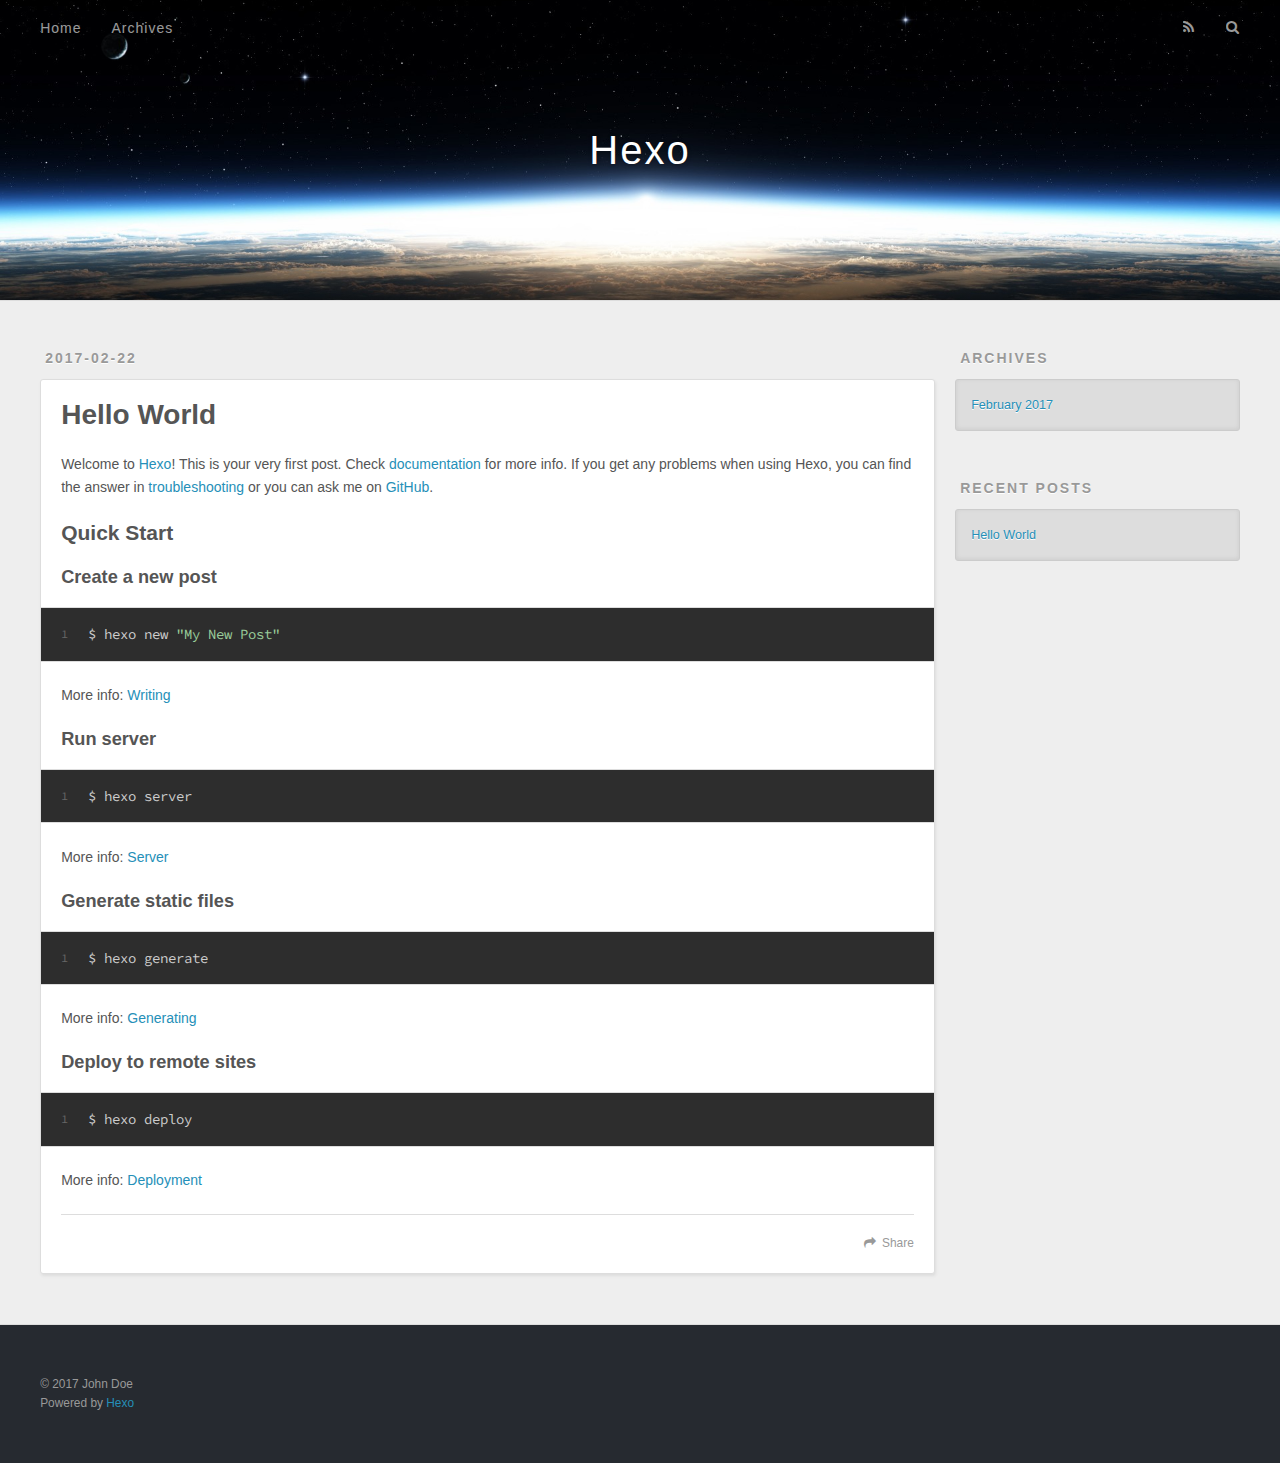
==== index.html @ 24770474 "Site updated: 2017-02-22 17:32:49" ====
<!DOCTYPE html>
<html>
<head>
  <meta charset="utf-8">
  
  <title>Hexo</title>
  <meta name="viewport" content="width=device-width, initial-scale=1, maximum-scale=1">
  <meta property="og:type" content="website">
<meta property="og:title" content="Hexo">
<meta property="og:url" content="http://yoursite.com/index.html">
<meta property="og:site_name" content="Hexo">
<meta name="twitter:card" content="summary">
<meta name="twitter:title" content="Hexo">
  
    <link rel="alternate" href="/atom.xml" title="Hexo" type="application/atom+xml">
  
  
    <link rel="icon" href="/favicon.png">
  
  
    <link href="//fonts.googleapis.com/css?family=Source+Code+Pro" rel="stylesheet" type="text/css">
  
  <link rel="stylesheet" href="/css/style.css">
  

</head>

<body>
  <div id="container">
    <div id="wrap">
      <header id="header">
  <div id="banner"></div>
  <div id="header-outer" class="outer">
    <div id="header-title" class="inner">
      <h1 id="logo-wrap">
        <a href="/" id="logo">Hexo</a>
      </h1>
      
    </div>
    <div id="header-inner" class="inner">
      <nav id="main-nav">
        <a id="main-nav-toggle" class="nav-icon"></a>
        
          <a class="main-nav-link" href="/">Home</a>
        
          <a class="main-nav-link" href="/archives">Archives</a>
        
      </nav>
      <nav id="sub-nav">
        
          <a id="nav-rss-link" class="nav-icon" href="/atom.xml" title="RSS Feed"></a>
        
        <a id="nav-search-btn" class="nav-icon" title="Search"></a>
      </nav>
      <div id="search-form-wrap">
        <form action="//google.com/search" method="get" accept-charset="UTF-8" class="search-form"><input type="search" name="q" results="0" class="search-form-input" placeholder="Search"><button type="submit" class="search-form-submit">&#xF002;</button><input type="hidden" name="sitesearch" value="http://yoursite.com"></form>
      </div>
    </div>
  </div>
</header>
      <div class="outer">
        <section id="main">
  
    <article id="post-hello-world" class="article article-type-post" itemscope itemprop="blogPost">
  <div class="article-meta">
    <a href="/2017/02/22/hello-world/" class="article-date">
  <time datetime="2017-02-22T08:43:14.000Z" itemprop="datePublished">2017-02-22</time>
</a>
    
  </div>
  <div class="article-inner">
    
    
      <header class="article-header">
        
  
    <h1 itemprop="name">
      <a class="article-title" href="/2017/02/22/hello-world/">Hello World</a>
    </h1>
  

      </header>
    
    <div class="article-entry" itemprop="articleBody">
      
        <p>Welcome to <a href="https://hexo.io/" target="_blank" rel="external">Hexo</a>! This is your very first post. Check <a href="https://hexo.io/docs/" target="_blank" rel="external">documentation</a> for more info. If you get any problems when using Hexo, you can find the answer in <a href="https://hexo.io/docs/troubleshooting.html" target="_blank" rel="external">troubleshooting</a> or you can ask me on <a href="https://github.com/hexojs/hexo/issues" target="_blank" rel="external">GitHub</a>.</p>
<h2 id="Quick-Start"><a href="#Quick-Start" class="headerlink" title="Quick Start"></a>Quick Start</h2><h3 id="Create-a-new-post"><a href="#Create-a-new-post" class="headerlink" title="Create a new post"></a>Create a new post</h3><figure class="highlight bash"><table><tr><td class="gutter"><pre><div class="line">1</div></pre></td><td class="code"><pre><div class="line">$ hexo new <span class="string">"My New Post"</span></div></pre></td></tr></table></figure>
<p>More info: <a href="https://hexo.io/docs/writing.html" target="_blank" rel="external">Writing</a></p>
<h3 id="Run-server"><a href="#Run-server" class="headerlink" title="Run server"></a>Run server</h3><figure class="highlight bash"><table><tr><td class="gutter"><pre><div class="line">1</div></pre></td><td class="code"><pre><div class="line">$ hexo server</div></pre></td></tr></table></figure>
<p>More info: <a href="https://hexo.io/docs/server.html" target="_blank" rel="external">Server</a></p>
<h3 id="Generate-static-files"><a href="#Generate-static-files" class="headerlink" title="Generate static files"></a>Generate static files</h3><figure class="highlight bash"><table><tr><td class="gutter"><pre><div class="line">1</div></pre></td><td class="code"><pre><div class="line">$ hexo generate</div></pre></td></tr></table></figure>
<p>More info: <a href="https://hexo.io/docs/generating.html" target="_blank" rel="external">Generating</a></p>
<h3 id="Deploy-to-remote-sites"><a href="#Deploy-to-remote-sites" class="headerlink" title="Deploy to remote sites"></a>Deploy to remote sites</h3><figure class="highlight bash"><table><tr><td class="gutter"><pre><div class="line">1</div></pre></td><td class="code"><pre><div class="line">$ hexo deploy</div></pre></td></tr></table></figure>
<p>More info: <a href="https://hexo.io/docs/deployment.html" target="_blank" rel="external">Deployment</a></p>

      
    </div>
    <footer class="article-footer">
      <a data-url="http://yoursite.com/2017/02/22/hello-world/" data-id="cizgrhkps0000uvg0y3vai0du" class="article-share-link">Share</a>
      
      
    </footer>
  </div>
  
</article>


  

</section>
        
          <aside id="sidebar">
  
    

  
    

  
    
  
    
  <div class="widget-wrap">
    <h3 class="widget-title">Archives</h3>
    <div class="widget">
      <ul class="archive-list"><li class="archive-list-item"><a class="archive-list-link" href="/archives/2017/02/">February 2017</a></li></ul>
    </div>
  </div>


  
    
  <div class="widget-wrap">
    <h3 class="widget-title">Recent Posts</h3>
    <div class="widget">
      <ul>
        
          <li>
            <a href="/2017/02/22/hello-world/">Hello World</a>
          </li>
        
      </ul>
    </div>
  </div>

  
</aside>
        
      </div>
      <footer id="footer">
  
  <div class="outer">
    <div id="footer-info" class="inner">
      &copy; 2017 John Doe<br>
      Powered by <a href="http://hexo.io/" target="_blank">Hexo</a>
    </div>
  </div>
</footer>
    </div>
    <nav id="mobile-nav">
  
    <a href="/" class="mobile-nav-link">Home</a>
  
    <a href="/archives" class="mobile-nav-link">Archives</a>
  
</nav>
    

<script src="//ajax.googleapis.com/ajax/libs/jquery/2.0.3/jquery.min.js"></script>


  <link rel="stylesheet" href="/fancybox/jquery.fancybox.css">
  <script src="/fancybox/jquery.fancybox.pack.js"></script>


<script src="/js/script.js"></script>

  </div>
</body>
</html>
---- css/style.css ----
body {
  width: 100%;
}
body:before,
body:after {
  content: "";
  display: table;
}
body:after {
  clear: both;
}
html,
body,
div,
span,
applet,
object,
iframe,
h1,
h2,
h3,
h4,
h5,
h6,
p,
blockquote,
pre,
a,
abbr,
acronym,
address,
big,
cite,
code,
del,
dfn,
em,
img,
ins,
kbd,
q,
s,
samp,
small,
strike,
strong,
sub,
sup,
tt,
var,
dl,
dt,
dd,
ol,
ul,
li,
fieldset,
form,
label,
legend,
table,
caption,
tbody,
tfoot,
thead,
tr,
th,
td {
  margin: 0;
  padding: 0;
  border: 0;
  outline: 0;
  font-weight: inherit;
  font-style: inherit;
  font-family: inherit;
  font-size: 100%;
  vertical-align: baseline;
}
body {
  line-height: 1;
  color: #000;
  background: #fff;
}
ol,
ul {
  list-style: none;
}
table {
  border-collapse: separate;
  border-spacing: 0;
  vertical-align: middle;
}
caption,
th,
td {
  text-align: left;
  font-weight: normal;
  vertical-align: middle;
}
a img {
  border: none;
}
input,
button {
  margin: 0;
  padding: 0;
}
input::-moz-focus-inner,
button::-moz-focus-inner {
  border: 0;
  padding: 0;
}
@font-face {
  font-family: FontAwesome;
  font-style: normal;
  font-weight: normal;
  src: url("fonts/fontawesome-webfont.eot?v=#4.0.3");
  src: url("fonts/fontawesome-webfont.eot?#iefix&v=#4.0.3") format("embedded-opentype"), url("fonts/fontawesome-webfont.woff?v=#4.0.3") format("woff"), url("fonts/fontawesome-webfont.ttf?v=#4.0.3") format("truetype"), url("fonts/fontawesome-webfont.svg#fontawesomeregular?v=#4.0.3") format("svg");
}
html,
body,
#container {
  height: 100%;
}
body {
  background: #eee;
  font: 14px "Helvetica Neue", Helvetica, Arial, sans-serif;
  -webkit-text-size-adjust: 100%;
}
.outer {
  max-width: 1220px;
  margin: 0 auto;
  padding: 0 20px;
}
.outer:before,
.outer:after {
  content: "";
  display: table;
}
.outer:after {
  clear: both;
}
.inner {
  display: inline;
  float: left;
  width: 98.33333333333333%;
  margin: 0 0.833333333333333%;
}
.left,
.alignleft {
  float: left;
}
.right,
.alignright {
  float: right;
}
.clear {
  clear: both;
}
#container {
  position: relative;
}
.mobile-nav-on {
  overflow: hidden;
}
#wrap {
  height: 100%;
  width: 100%;
  position: absolute;
  top: 0;
  left: 0;
  -webkit-transition: 0.2s ease-out;
  -moz-transition: 0.2s ease-out;
  -ms-transition: 0.2s ease-out;
  transition: 0.2s ease-out;
  z-index: 1;
  background: #eee;
}
.mobile-nav-on #wrap {
  left: 280px;
}
@media screen and (min-width: 768px) {
  #main {
    display: inline;
    float: left;
    width: 73.33333333333333%;
    margin: 0 0.833333333333333%;
  }
}
.article-date,
.article-category-link,
.archive-year,
.widget-title {
  text-decoration: none;
  text-transform: uppercase;
  letter-spacing: 2px;
  color: #999;
  margin-bottom: 1em;
  margin-left: 5px;
  line-height: 1em;
  text-shadow: 0 1px #fff;
  font-weight: bold;
}
.article-inner,
.archive-article-inner {
  background: #fff;
  -webkit-box-shadow: 1px 2px 3px #ddd;
  box-shadow: 1px 2px 3px #ddd;
  border: 1px solid #ddd;
  border-radius: 3px;
}
.article-entry h1,
.widget h1 {
  font-size: 2em;
}
.article-entry h2,
.widget h2 {
  font-size: 1.5em;
}
.article-entry h3,
.widget h3 {
  font-size: 1.3em;
}
.article-entry h4,
.widget h4 {
  font-size: 1.2em;
}
.article-entry h5,
.widget h5 {
  font-size: 1em;
}
.article-entry h6,
.widget h6 {
  font-size: 1em;
  color: #999;
}
.article-entry hr,
.widget hr {
  border: 1px dashed #ddd;
}
.article-entry strong,
.widget strong {
  font-weight: bold;
}
.article-entry em,
.widget em,
.article-entry cite,
.widget cite {
  font-style: italic;
}
.article-entry sup,
.widget sup,
.article-entry sub,
.widget sub {
  font-size: 0.75em;
  line-height: 0;
  position: relative;
  vertical-align: baseline;
}
.article-entry sup,
.widget sup {
  top: -0.5em;
}
.article-entry sub,
.widget sub {
  bottom: -0.2em;
}
.article-entry small,
.widget small {
  font-size: 0.85em;
}
.article-entry acronym,
.widget acronym,
.article-entry abbr,
.widget abbr {
  border-bottom: 1px dotted;
}
.article-entry ul,
.widget ul,
.article-entry ol,
.widget ol,
.article-entry dl,
.widget dl {
  margin: 0 20px;
  line-height: 1.6em;
}
.article-entry ul ul,
.widget ul ul,
.article-entry ol ul,
.widget ol ul,
.article-entry ul ol,
.widget ul ol,
.article-entry ol ol,
.widget ol ol {
  margin-top: 0;
  margin-bottom: 0;
}
.article-entry ul,
.widget ul {
  list-style: disc;
}
.article-entry ol,
.widget ol {
  list-style: decimal;
}
.article-entry dt,
.widget dt {
  font-weight: bold;
}
#header {
  height: 300px;
  position: relative;
  border-bottom: 1px solid #ddd;
}
#header:before,
#header:after {
  content: "";
  position: absolute;
  left: 0;
  right: 0;
  height: 40px;
}
#header:before {
  top: 0;
  background: -webkit-linear-gradient(rgba(0,0,0,0.2), transparent);
  background: -moz-linear-gradient(rgba(0,0,0,0.2), transparent);
  background: -ms-linear-gradient(rgba(0,0,0,0.2), transparent);
  background: linear-gradient(rgba(0,0,0,0.2), transparent);
}
#header:after {
  bottom: 0;
  background: -webkit-linear-gradient(transparent, rgba(0,0,0,0.2));
  background: -moz-linear-gradient(transparent, rgba(0,0,0,0.2));
  background: -ms-linear-gradient(transparent, rgba(0,0,0,0.2));
  background: linear-gradient(transparent, rgba(0,0,0,0.2));
}
#header-outer {
  height: 100%;
  position: relative;
}
#header-inner {
  position: relative;
  overflow: hidden;
}
#banner {
  position: absolute;
  top: 0;
  left: 0;
  width: 100%;
  height: 100%;
  background: url("images/banner.jpg") center #000;
  -webkit-background-size: cover;
  -moz-background-size: cover;
  background-size: cover;
  z-index: -1;
}
#header-title {
  text-align: center;
  height: 40px;
  position: absolute;
  top: 50%;
  left: 0;
  margin-top: -20px;
}
#logo,
#subtitle {
  text-decoration: none;
  color: #fff;
  font-weight: 300;
  text-shadow: 0 1px 4px rgba(0,0,0,0.3);
}
#logo {
  font-size: 40px;
  line-height: 40px;
  letter-spacing: 2px;
}
#subtitle {
  font-size: 16px;
  line-height: 16px;
  letter-spacing: 1px;
}
#subtitle-wrap {
  margin-top: 16px;
}
#main-nav {
  float: left;
  margin-left: -15px;
}
.nav-icon,
.main-nav-link {
  float: left;
  color: #fff;
  opacity: 0.6;
  text-decoration: none;
  text-shadow: 0 1px rgba(0,0,0,0.2);
  -webkit-transition: opacity 0.2s;
  -moz-transition: opacity 0.2s;
  -ms-transition: opacity 0.2s;
  transition: opacity 0.2s;
  display: block;
  padding: 20px 15px;
}
.nav-icon:hover,
.main-nav-link:hover {
  opacity: 1;
}
.nav-icon {
  font-family: FontAwesome;
  text-align: center;
  font-size: 14px;
  width: 14px;
  height: 14px;
  padding: 20px 15px;
  position: relative;
  cursor: pointer;
}
.main-nav-link {
  font-weight: 300;
  letter-spacing: 1px;
}
@media screen and (max-width: 479px) {
  .main-nav-link {
    display: none;
  }
}
#main-nav-toggle {
  display: none;
}
#main-nav-toggle:before {
  content: "\f0c9";
}
@media screen and (max-width: 479px) {
  #main-nav-toggle {
    display: block;
  }
}
#sub-nav {
  float: right;
  margin-right: -15px;
}
#nav-rss-link:before {
  content: "\f09e";
}
#nav-search-btn:before {
  content: "\f002";
}
#search-form-wrap {
  position: absolute;
  top: 15px;
  width: 150px;
  height: 30px;
  right: -150px;
  opacity: 0;
  -webkit-transition: 0.2s ease-out;
  -moz-transition: 0.2s ease-out;
  -ms-transition: 0.2s ease-out;
  transition: 0.2s ease-out;
}
#search-form-wrap.on {
  opacity: 1;
  right: 0;
}
@media screen and (max-width: 479px) {
  #search-form-wrap {
    width: 100%;
    right: -100%;
  }
}
.search-form {
  position: absolute;
  top: 0;
  left: 0;
  right: 0;
  background: #fff;
  padding: 5px 15px;
  border-radius: 15px;
  -webkit-box-shadow: 0 0 10px rgba(0,0,0,0.3);
  box-shadow: 0 0 10px rgba(0,0,0,0.3);
}
.search-form-input {
  border: none;
  background: none;
  color: #555;
  width: 100%;
  font: 13px "Helvetica Neue", Helvetica, Arial, sans-serif;
  outline: none;
}
.search-form-input::-webkit-search-results-decoration,
.search-form-input::-webkit-search-cancel-button {
  -webkit-appearance: none;
}
.search-form-submit {
  position: absolute;
  top: 50%;
  right: 10px;
  margin-top: -7px;
  font: 13px FontAwesome;
  border: none;
  background: none;
  color: #bbb;
  cursor: pointer;
}
.search-form-submit:hover,
.search-form-submit:focus {
  color: #777;
}
.article {
  margin: 50px 0;
}
.article-inner {
  overflow: hidden;
}
.article-meta:before,
.article-meta:after {
  content: "";
  display: table;
}
.article-meta:after {
  clear: both;
}
.article-date {
  float: left;
}
.article-category {
  float: left;
  line-height: 1em;
  color: #ccc;
  text-shadow: 0 1px #fff;
  margin-left: 8px;
}
.article-category:before {
  content: "\2022";
}
.article-category-link {
  margin: 0 12px 1em;
}
.article-header {
  padding: 20px 20px 0;
}
.article-title {
  text-decoration: none;
  font-size: 2em;
  font-weight: bold;
  color: #555;
  line-height: 1.1em;
  -webkit-transition: color 0.2s;
  -moz-transition: color 0.2s;
  -ms-transition: color 0.2s;
  transition: color 0.2s;
}
a.article-title:hover {
  color: #258fb8;
}
.article-entry {
  color: #555;
  padding: 0 20px;
}
.article-entry:before,
.article-entry:after {
  content: "";
  display: table;
}
.article-entry:after {
  clear: both;
}
.article-entry p,
.article-entry table {
  line-height: 1.6em;
  margin: 1.6em 0;
}
.article-entry h1,
.article-entry h2,
.article-entry h3,
.article-entry h4,
.article-entry h5,
.article-entry h6 {
  font-weight: bold;
}
.article-entry h1,
.article-entry h2,
.article-entry h3,
.article-entry h4,
.article-entry h5,
.article-entry h6 {
  line-height: 1.1em;
  margin: 1.1em 0;
}
.article-entry a {
  color: #258fb8;
  text-decoration: none;
}
.article-entry a:hover {
  text-decoration: underline;
}
.article-entry ul,
.article-entry ol,
.article-entry dl {
  margin-top: 1.6em;
  margin-bottom: 1.6em;
}
.article-entry img,
.article-entry video {
  max-width: 100%;
  height: auto;
  display: block;
  margin: auto;
}
.article-entry iframe {
  border: none;
}
.article-entry table {
  width: 100%;
  border-collapse: collapse;
  border-spacing: 0;
}
.article-entry th {
  font-weight: bold;
  border-bottom: 3px solid #ddd;
  padding-bottom: 0.5em;
}
.article-entry td {
  border-bottom: 1px solid #ddd;
  padding: 10px 0;
}
.article-entry blockquote {
  font-family: Georgia, "Times New Roman", serif;
  font-size: 1.4em;
  margin: 1.6em 20px;
  text-align: center;
}
.article-entry blockquote footer {
  font-size: 14px;
  margin: 1.6em 0;
  font-family: "Helvetica Neue", Helvetica, Arial, sans-serif;
}
.article-entry blockquote footer cite:before {
  content: "—";
  padding: 0 0.5em;
}
.article-entry .pullquote {
  text-align: left;
  width: 45%;
  margin: 0;
}
.article-entry .pullquote.left {
  margin-left: 0.5em;
  margin-right: 1em;
}
.article-entry .pullquote.right {
  margin-right: 0.5em;
  margin-left: 1em;
}
.article-entry .caption {
  color: #999;
  display: block;
  font-size: 0.9em;
  margin-top: 0.5em;
  position: relative;
  text-align: center;
}
.article-entry .video-container {
  position: relative;
  padding-top: 56.25%;
  height: 0;
  overflow: hidden;
}
.article-entry .video-container iframe,
.article-entry .video-container object,
.article-entry .video-container embed {
  position: absolute;
  top: 0;
  left: 0;
  width: 100%;
  height: 100%;
  margin-top: 0;
}
.article-more-link a {
  display: inline-block;
  line-height: 1em;
  padding: 6px 15px;
  border-radius: 15px;
  background: #eee;
  color: #999;
  text-shadow: 0 1px #fff;
  text-decoration: none;
}
.article-more-link a:hover {
  background: #258fb8;
  color: #fff;
  text-decoration: none;
  text-shadow: 0 1px #1e7293;
}
.article-footer {
  font-size: 0.85em;
  line-height: 1.6em;
  border-top: 1px solid #ddd;
  padding-top: 1.6em;
  margin: 0 20px 20px;
}
.article-footer:before,
.article-footer:after {
  content: "";
  display: table;
}
.article-footer:after {
  clear: both;
}
.article-footer a {
  color: #999;
  text-decoration: none;
}
.article-footer a:hover {
  color: #555;
}
.article-tag-list-item {
  float: left;
  margin-right: 10px;
}
.article-tag-list-link:before {
  content: "#";
}
.article-comment-link {
  float: right;
}
.article-comment-link:before {
  content: "\f075";
  font-family: FontAwesome;
  padding-right: 8px;
}
.article-share-link {
  cursor: pointer;
  float: right;
  margin-left: 20px;
}
.article-share-link:before {
  content: "\f064";
  font-family: FontAwesome;
  padding-right: 6px;
}
#article-nav {
  position: relative;
}
#article-nav:before,
#article-nav:after {
  content: "";
  display: table;
}
#article-nav:after {
  clear: both;
}
@media screen and (min-width: 768px) {
  #article-nav {
    margin: 50px 0;
  }
  #article-nav:before {
    width: 8px;
    height: 8px;
    position: absolute;
    top: 50%;
    left: 50%;
    margin-top: -4px;
    margin-left: -4px;
    content: "";
    border-radius: 50%;
    background: #ddd;
    -webkit-box-shadow: 0 1px 2px #fff;
    box-shadow: 0 1px 2px #fff;
  }
}
.article-nav-link-wrap {
  text-decoration: none;
  text-shadow: 0 1px #fff;
  color: #999;
  -webkit-box-sizing: border-box;
  -moz-box-sizing: border-box;
  box-sizing: border-box;
  margin-top: 50px;
  text-align: center;
  display: block;
}
.article-nav-link-wrap:hover {
  color: #555;
}
@media screen and (min-width: 768px) {
  .article-nav-link-wrap {
    width: 50%;
    margin-top: 0;
  }
}
@media screen and (min-width: 768px) {
  #article-nav-newer {
    float: left;
    text-align: right;
    padding-right: 20px;
  }
}
@media screen and (min-width: 768px) {
  #article-nav-older {
    float: right;
    text-align: left;
    padding-left: 20px;
  }
}
.article-nav-caption {
  text-transform: uppercase;
  letter-spacing: 2px;
  color: #ddd;
  line-height: 1em;
  font-weight: bold;
}
#article-nav-newer .article-nav-caption {
  margin-right: -2px;
}
.article-nav-title {
  font-size: 0.85em;
  line-height: 1.6em;
  margin-top: 0.5em;
}
.article-share-box {
  position: absolute;
  display: none;
  background: #fff;
  -webkit-box-shadow: 1px 2px 10px rgba(0,0,0,0.2);
  box-shadow: 1px 2px 10px rgba(0,0,0,0.2);
  border-radius: 3px;
  margin-left: -145px;
  overflow: hidden;
  z-index: 1;
}
.article-share-box.on {
  display: block;
}
.article-share-input {
  width: 100%;
  background: none;
  -webkit-box-sizing: border-box;
  -moz-box-sizing: border-box;
  box-sizing: border-box;
  font: 14px "Helvetica Neue", Helvetica, Arial, sans-serif;
  padding: 0 15px;
  color: #555;
  outline: none;
  border: 1px solid #ddd;
  border-radius: 3px 3px 0 0;
  height: 36px;
  line-height: 36px;
}
.article-share-links {
  background: #eee;
}
.article-share-links:before,
.article-share-links:after {
  content: "";
  display: table;
}
.article-share-links:after {
  clear: both;
}
.article-share-twitter,
.article-share-facebook,
.article-share-pinterest,
.article-share-google {
  width: 50px;
  height: 36px;
  display: block;
  float: left;
  position: relative;
  color: #999;
  text-shadow: 0 1px #fff;
}
.article-share-twitter:before,
.article-share-facebook:before,
.article-share-pinterest:before,
.article-share-google:before {
  font-size: 20px;
  font-family: FontAwesome;
  width: 20px;
  height: 20px;
  position: absolute;
  top: 50%;
  left: 50%;
  margin-top: -10px;
  margin-left: -10px;
  text-align: center;
}
.article-share-twitter:hover,
.article-share-facebook:hover,
.article-share-pinterest:hover,
.article-share-google:hover {
  color: #fff;
}
.article-share-twitter:before {
  content: "\f099";
}
.article-share-twitter:hover {
  background: #00aced;
  text-shadow: 0 1px #008abe;
}
.article-share-facebook:before {
  content: "\f09a";
}
.article-share-facebook:hover {
  background: #3b5998;
  text-shadow: 0 1px #2f477a;
}
.article-share-pinterest:before {
  content: "\f0d2";
}
.article-share-pinterest:hover {
  background: #cb2027;
  text-shadow: 0 1px #a21a1f;
}
.article-share-google:before {
  content: "\f0d5";
}
.article-share-google:hover {
  background: #dd4b39;
  text-shadow: 0 1px #be3221;
}
.article-gallery {
  background: #000;
  position: relative;
}
.article-gallery-photos {
  position: relative;
  overflow: hidden;
}
.article-gallery-img {
  display: none;
  max-width: 100%;
}
.article-gallery-img:first-child {
  display: block;
}
.article-gallery-img.loaded {
  position: absolute;
  display: block;
}
.article-gallery-img img {
  display: block;
  max-width: 100%;
  margin: 0 auto;
}
#comments {
  background: #fff;
  -webkit-box-shadow: 1px 2px 3px #ddd;
  box-shadow: 1px 2px 3px #ddd;
  padding: 20px;
  border: 1px solid #ddd;
  border-radius: 3px;
  margin: 50px 0;
}
#comments a {
  color: #258fb8;
}
.archives-wrap {
  margin: 50px 0;
}
.archives:before,
.archives:after {
  content: "";
  display: table;
}
.archives:after {
  clear: both;
}
.archive-year-wrap {
  margin-bottom: 1em;
}
.archives {
  -webkit-column-gap: 10px;
  -moz-column-gap: 10px;
  column-gap: 10px;
}
@media screen and (min-width: 480px) and (max-width: 767px) {
  .archives {
    -webkit-column-count: 2;
    -moz-column-count: 2;
    column-count: 2;
  }
}
@media screen and (min-width: 768px) {
  .archives {
    -webkit-column-count: 3;
    -moz-column-count: 3;
    column-count: 3;
  }
}
.archive-article {
  -webkit-column-break-inside: avoid;
  page-break-inside: avoid;
  overflow: hidden;
  break-inside: avoid-column;
}
.archive-article-inner {
  padding: 10px;
  margin-bottom: 15px;
}
.archive-article-title {
  text-decoration: none;
  font-weight: bold;
  color: #555;
  -webkit-transition: color 0.2s;
  -moz-transition: color 0.2s;
  -ms-transition: color 0.2s;
  transition: color 0.2s;
  line-height: 1.6em;
}
.archive-article-title:hover {
  color: #258fb8;
}
.archive-article-footer {
  margin-top: 1em;
}
.archive-article-date {
  color: #999;
  text-decoration: none;
  font-size: 0.85em;
  line-height: 1em;
  margin-bottom: 0.5em;
  display: block;
}
#page-nav {
  margin: 50px auto;
  background: #fff;
  -webkit-box-shadow: 1px 2px 3px #ddd;
  box-shadow: 1px 2px 3px #ddd;
  border: 1px solid #ddd;
  border-radius: 3px;
  text-align: center;
  color: #999;
  overflow: hidden;
}
#page-nav:before,
#page-nav:after {
  content: "";
  display: table;
}
#page-nav:after {
  clear: both;
}
#page-nav a,
#page-nav span {
  padding: 10px 20px;
  line-height: 1;
  height: 2ex;
}
#page-nav a {
  color: #999;
  text-decoration: none;
}
#page-nav a:hover {
  background: #999;
  color: #fff;
}
#page-nav .prev {
  float: left;
}
#page-nav .next {
  float: right;
}
#page-nav .page-number {
  display: inline-block;
}
@media screen and (max-width: 479px) {
  #page-nav .page-number {
    display: none;
  }
}
#page-nav .current {
  color: #555;
  font-weight: bold;
}
#page-nav .space {
  color: #ddd;
}
#footer {
  background: #262a30;
  padding: 50px 0;
  border-top: 1px solid #ddd;
  color: #999;
}
#footer a {
  color: #258fb8;
  text-decoration: none;
}
#footer a:hover {
  text-decoration: underline;
}
#footer-info {
  line-height: 1.6em;
  font-size: 0.85em;
}
.article-entry pre,
.article-entry .highlight {
  background: #2d2d2d;
  margin: 0 -20px;
  padding: 15px 20px;
  border-style: solid;
  border-color: #ddd;
  border-width: 1px 0;
  overflow: auto;
  color: #ccc;
  line-height: 22.400000000000002px;
}
.article-entry .highlight .gutter pre,
.article-entry .gist .gist-file .gist-data .line-numbers {
  color: #666;
  font-size: 0.85em;
}
.article-entry pre,
.article-entry code {
  font-family: "Source Code Pro", Consolas, Monaco, Menlo, Consolas, monospace;
}
.article-entry code {
  background: #eee;
  text-shadow: 0 1px #fff;
  padding: 0 0.3em;
}
.article-entry pre code {
  background: none;
  text-shadow: none;
  padding: 0;
}
.article-entry .highlight pre {
  border: none;
  margin: 0;
  padding: 0;
}
.article-entry .highlight table {
  margin: 0;
  width: auto;
}
.article-entry .highlight td {
  border: none;
  padding: 0;
}
.article-entry .highlight figcaption {
  font-size: 0.85em;
  color: #999;
  line-height: 1em;
  margin-bottom: 1em;
}
.article-entry .highlight figcaption:before,
.article-entry .highlight figcaption:after {
  content: "";
  display: table;
}
.article-entry .highlight figcaption:after {
  clear: both;
}
.article-entry .highlight figcaption a {
  float: right;
}
.article-entry .highlight .gutter pre {
  text-align: right;
  padding-right: 20px;
}
.article-entry .highlight .line {
  height: 22.400000000000002px;
}
.article-entry .highlight .line.marked {
  background: #515151;
}
.article-entry .gist {
  margin: 0 -20px;
  border-style: solid;
  border-color: #ddd;
  border-width: 1px 0;
  background: #2d2d2d;
  padding: 15px 20px 15px 0;
}
.article-entry .gist .gist-file {
  border: none;
  font-family: "Source Code Pro", Consolas, Monaco, Menlo, Consolas, monospace;
  margin: 0;
}
.article-entry .gist .gist-file .gist-data {
  background: none;
  border: none;
}
.article-entry .gist .gist-file .gist-data .line-numbers {
  background: none;
  border: none;
  padding: 0 20px 0 0;
}
.article-entry .gist .gist-file .gist-data .line-data {
  padding: 0 !important;
}
.article-entry .gist .gist-file .highlight {
  margin: 0;
  padding: 0;
  border: none;
}
.article-entry .gist .gist-file .gist-meta {
  background: #2d2d2d;
  color: #999;
  font: 0.85em "Helvetica Neue", Helvetica, Arial, sans-serif;
  text-shadow: 0 0;
  padding: 0;
  margin-top: 1em;
  margin-left: 20px;
}
.article-entry .gist .gist-file .gist-meta a {
  color: #258fb8;
  font-weight: normal;
}
.article-entry .gist .gist-file .gist-meta a:hover {
  text-decoration: underline;
}
pre .comment,
pre .title {
  color: #999;
}
pre .variable,
pre .attribute,
pre .tag,
pre .regexp,
pre .ruby .constant,
pre .xml .tag .title,
pre .xml .pi,
pre .xml .doctype,
pre .html .doctype,
pre .css .id,
pre .css .class,
pre .css .pseudo {
  color: #f2777a;
}
pre .number,
pre .preprocessor,
pre .built_in,
pre .literal,
pre .params,
pre .constant {
  color: #f99157;
}
pre .class,
pre .ruby .class .title,
pre .css .rules .attribute {
  color: #9c9;
}
pre .string,
pre .value,
pre .inheritance,
pre .header,
pre .ruby .symbol,
pre .xml .cdata {
  color: #9c9;
}
pre .css .hexcolor {
  color: #6cc;
}
pre .function,
pre .python .decorator,
pre .python .title,
pre .ruby .function .title,
pre .ruby .title .keyword,
pre .perl .sub,
pre .javascript .title,
pre .coffeescript .title {
  color: #69c;
}
pre .keyword,
pre .javascript .function {
  color: #c9c;
}
@media screen and (max-width: 479px) {
  #mobile-nav {
    position: absolute;
    top: 0;
    left: 0;
    width: 280px;
    height: 100%;
    background: #191919;
    border-right: 1px solid #fff;
  }
}
@media screen and (max-width: 479px) {
  .mobile-nav-link {
    display: block;
    color: #999;
    text-decoration: none;
    padding: 15px 20px;
    font-weight: bold;
  }
  .mobile-nav-link:hover {
    color: #fff;
  }
}
@media screen and (min-width: 768px) {
  #sidebar {
    display: inline;
    float: left;
    width: 23.333333333333332%;
    margin: 0 0.833333333333333%;
  }
}
.widget-wrap {
  margin: 50px 0;
}
.widget {
  color: #777;
  text-shadow: 0 1px #fff;
  background: #ddd;
  -webkit-box-shadow: 0 -1px 4px #ccc inset;
  box-shadow: 0 -1px 4px #ccc inset;
  border: 1px solid #ccc;
  padding: 15px;
  border-radius: 3px;
}
.widget a {
  color: #258fb8;
  text-decoration: none;
}
.widget a:hover {
  text-decoration: underline;
}
.widget ul ul,
.widget ol ul,
.widget dl ul,
.widget ul ol,
.widget ol ol,
.widget dl ol,
.widget ul dl,
.widget ol dl,
.widget dl dl {
  margin-left: 15px;
  list-style: disc;
}
.widget {
  line-height: 1.6em;
  word-wrap: break-word;
  font-size: 0.9em;
}
.widget ul,
.widget ol {
  list-style: none;
  margin: 0;
}
.widget ul ul,
.widget ol ul,
.widget ul ol,
.widget ol ol {
  margin: 0 20px;
}
.widget ul ul,
.widget ol ul {
  list-style: disc;
}
.widget ul ol,
.widget ol ol {
  list-style: decimal;
}
.category-list-count,
.tag-list-count,
.archive-list-count {
  padding-left: 5px;
  color: #999;
  font-size: 0.85em;
}
.category-list-count:before,
.tag-list-count:before,
.archive-list-count:before {
  content: "(";
}
.category-list-count:after,
.tag-list-count:after,
.archive-list-count:after {
  content: ")";
}
.tagcloud a {
  margin-right: 5px;
  display: inline-block;
}
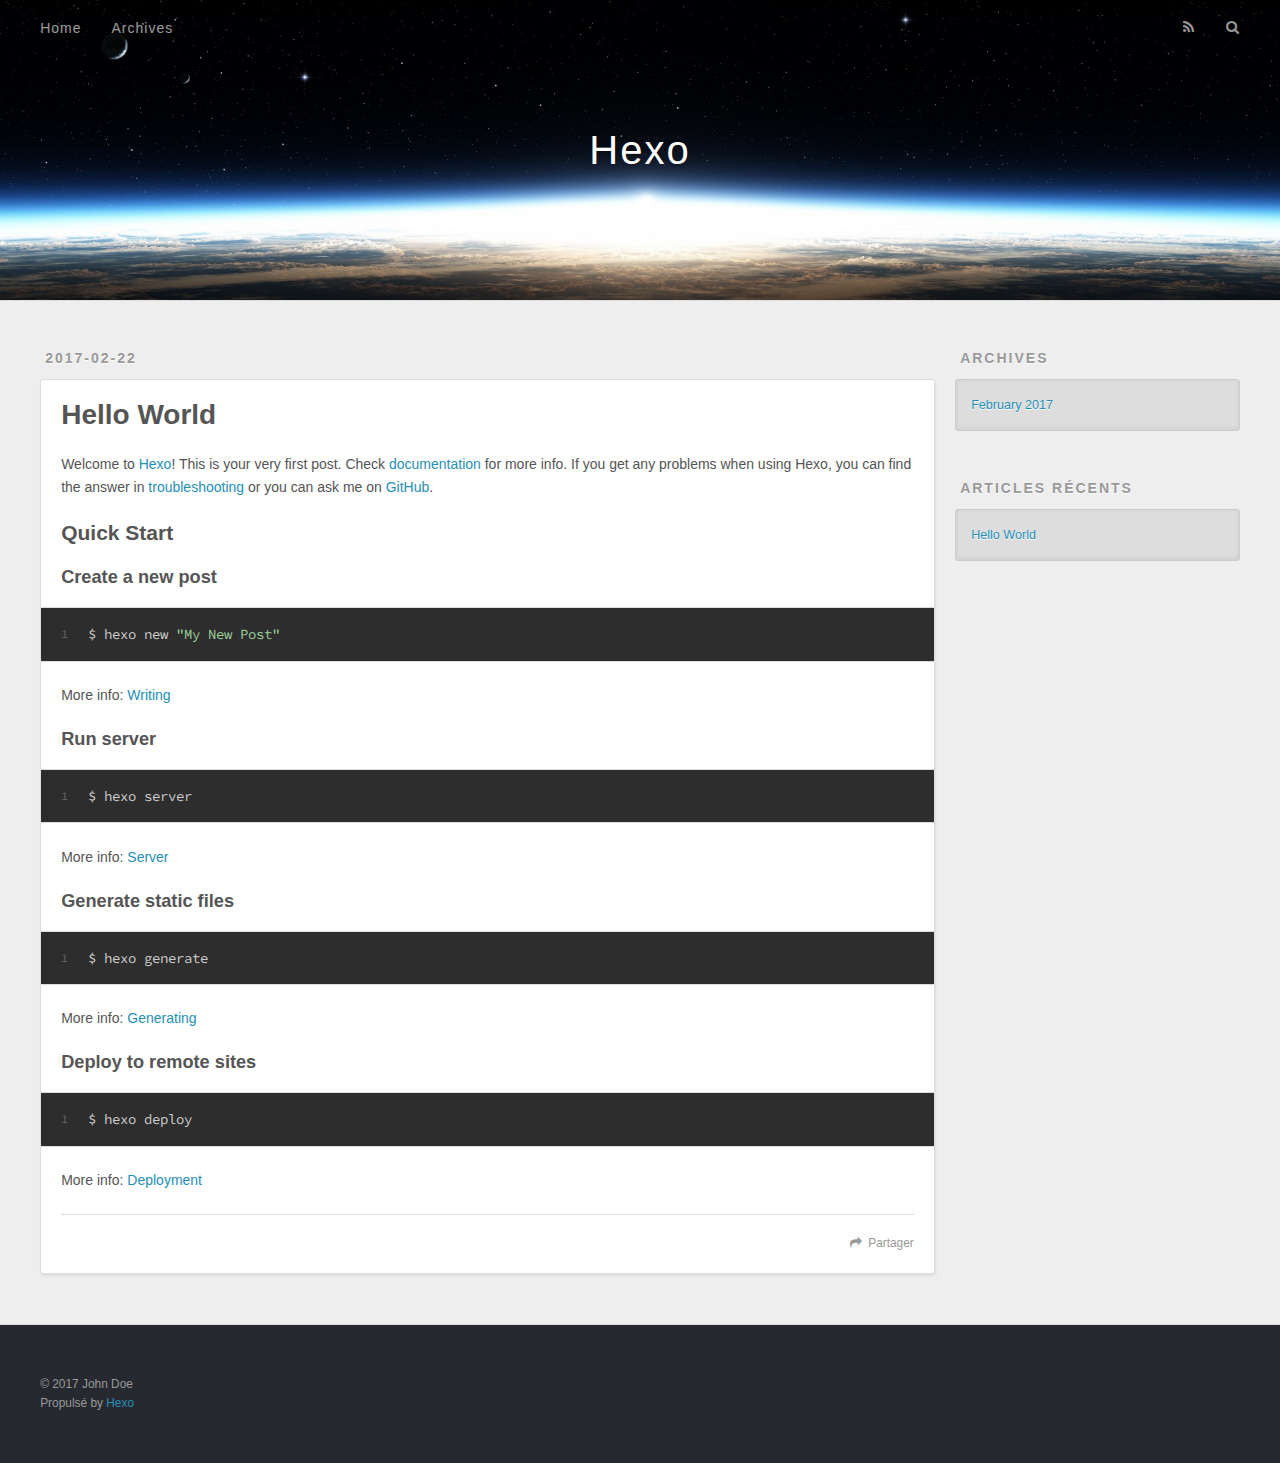
==== commit 6a92ae81: "Site updated: 2017-02-22 17:55:15" ====
--- a/index.html
+++ b/index.html
@@ -48,9 +48,9 @@
       </nav>
       <nav id="sub-nav">
         
-          <a id="nav-rss-link" class="nav-icon" href="/atom.xml" title="RSS Feed"></a>
+          <a id="nav-rss-link" class="nav-icon" href="/atom.xml" title="Flux RSS"></a>
         
-        <a id="nav-search-btn" class="nav-icon" title="Search"></a>
+        <a id="nav-search-btn" class="nav-icon" title="Rechercher"></a>
       </nav>
       <div id="search-form-wrap">
         <form action="//google.com/search" method="get" accept-charset="UTF-8" class="search-form"><input type="search" name="q" results="0" class="search-form-input" placeholder="Search"><button type="submit" class="search-form-submit">&#xF002;</button><input type="hidden" name="sitesearch" value="http://yoursite.com"></form>
@@ -96,7 +96,7 @@
       
     </div>
     <footer class="article-footer">
-      <a data-url="http://yoursite.com/2017/02/22/hello-world/" data-id="cizgrhkps0000uvg0y3vai0du" class="article-share-link">Share</a>
+      <a data-url="http://yoursite.com/2017/02/22/hello-world/" data-id="cizgsa7sw0000ylg09m6042yp" class="article-share-link">Partager</a>
       
       
     </footer>
@@ -131,7 +131,7 @@
   
     
   <div class="widget-wrap">
-    <h3 class="widget-title">Recent Posts</h3>
+    <h3 class="widget-title">Articles récents</h3>
     <div class="widget">
       <ul>
         
@@ -152,7 +152,7 @@
   <div class="outer">
     <div id="footer-info" class="inner">
       &copy; 2017 John Doe<br>
-      Powered by <a href="http://hexo.io/" target="_blank">Hexo</a>
+      Propulsé by <a href="http://hexo.io/" target="_blank">Hexo</a>
     </div>
   </div>
 </footer>
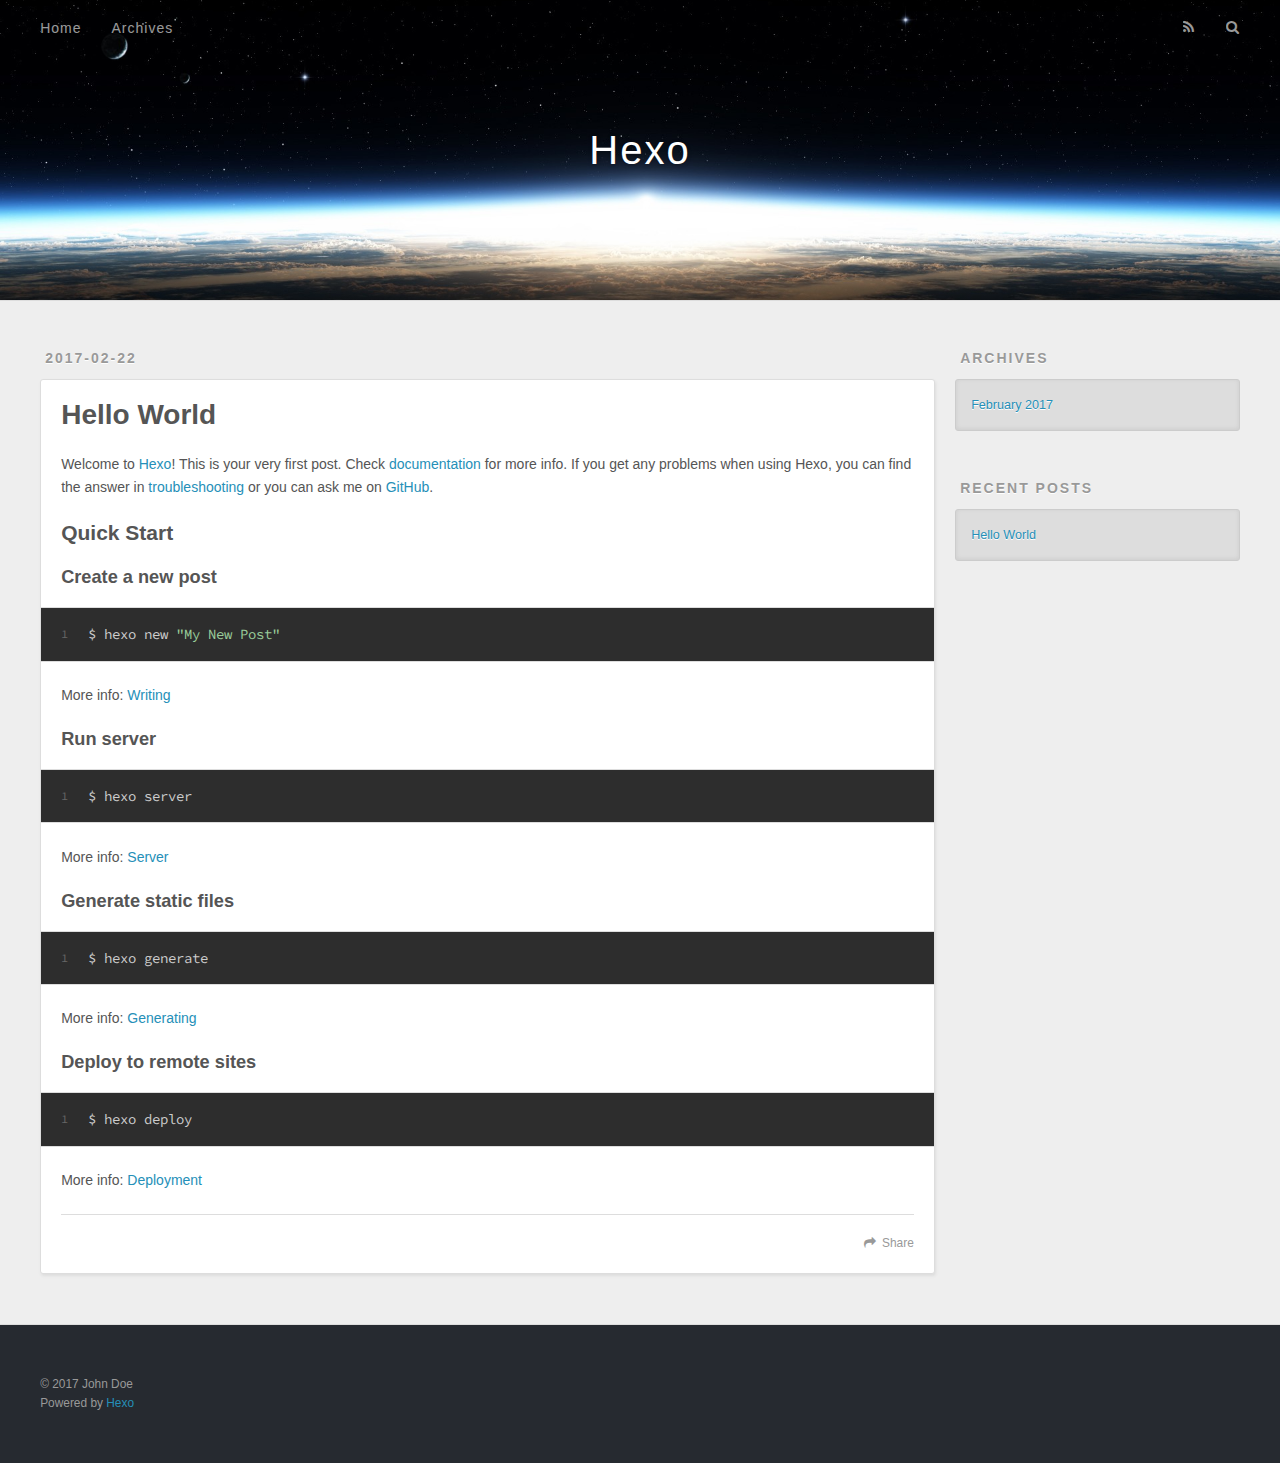
==== commit 0dc0e402: "Site updated: 2017-03-14 10:06:32" ====
--- a/index.html
+++ b/index.html
@@ -48,9 +48,9 @@
       </nav>
       <nav id="sub-nav">
         
-          <a id="nav-rss-link" class="nav-icon" href="/atom.xml" title="Flux RSS"></a>
+          <a id="nav-rss-link" class="nav-icon" href="/atom.xml" title="RSS Feed"></a>
         
-        <a id="nav-search-btn" class="nav-icon" title="Rechercher"></a>
+        <a id="nav-search-btn" class="nav-icon" title="Search"></a>
       </nav>
       <div id="search-form-wrap">
         <form action="//google.com/search" method="get" accept-charset="UTF-8" class="search-form"><input type="search" name="q" results="0" class="search-form-input" placeholder="Search"><button type="submit" class="search-form-submit">&#xF002;</button><input type="hidden" name="sitesearch" value="http://yoursite.com"></form>
@@ -96,7 +96,7 @@
       
     </div>
     <footer class="article-footer">
-      <a data-url="http://yoursite.com/2017/02/22/hello-world/" data-id="cizgsa7sw0000ylg09m6042yp" class="article-share-link">Partager</a>
+      <a data-url="http://yoursite.com/2017/02/22/hello-world/" data-id="cj08wcj960000usg0g59xsjuy" class="article-share-link">Share</a>
       
       
     </footer>
@@ -131,7 +131,7 @@
   
     
   <div class="widget-wrap">
-    <h3 class="widget-title">Articles récents</h3>
+    <h3 class="widget-title">Recent Posts</h3>
     <div class="widget">
       <ul>
         
@@ -152,7 +152,7 @@
   <div class="outer">
     <div id="footer-info" class="inner">
       &copy; 2017 John Doe<br>
-      Propulsé by <a href="http://hexo.io/" target="_blank">Hexo</a>
+      Powered by <a href="http://hexo.io/" target="_blank">Hexo</a>
     </div>
   </div>
 </footer>
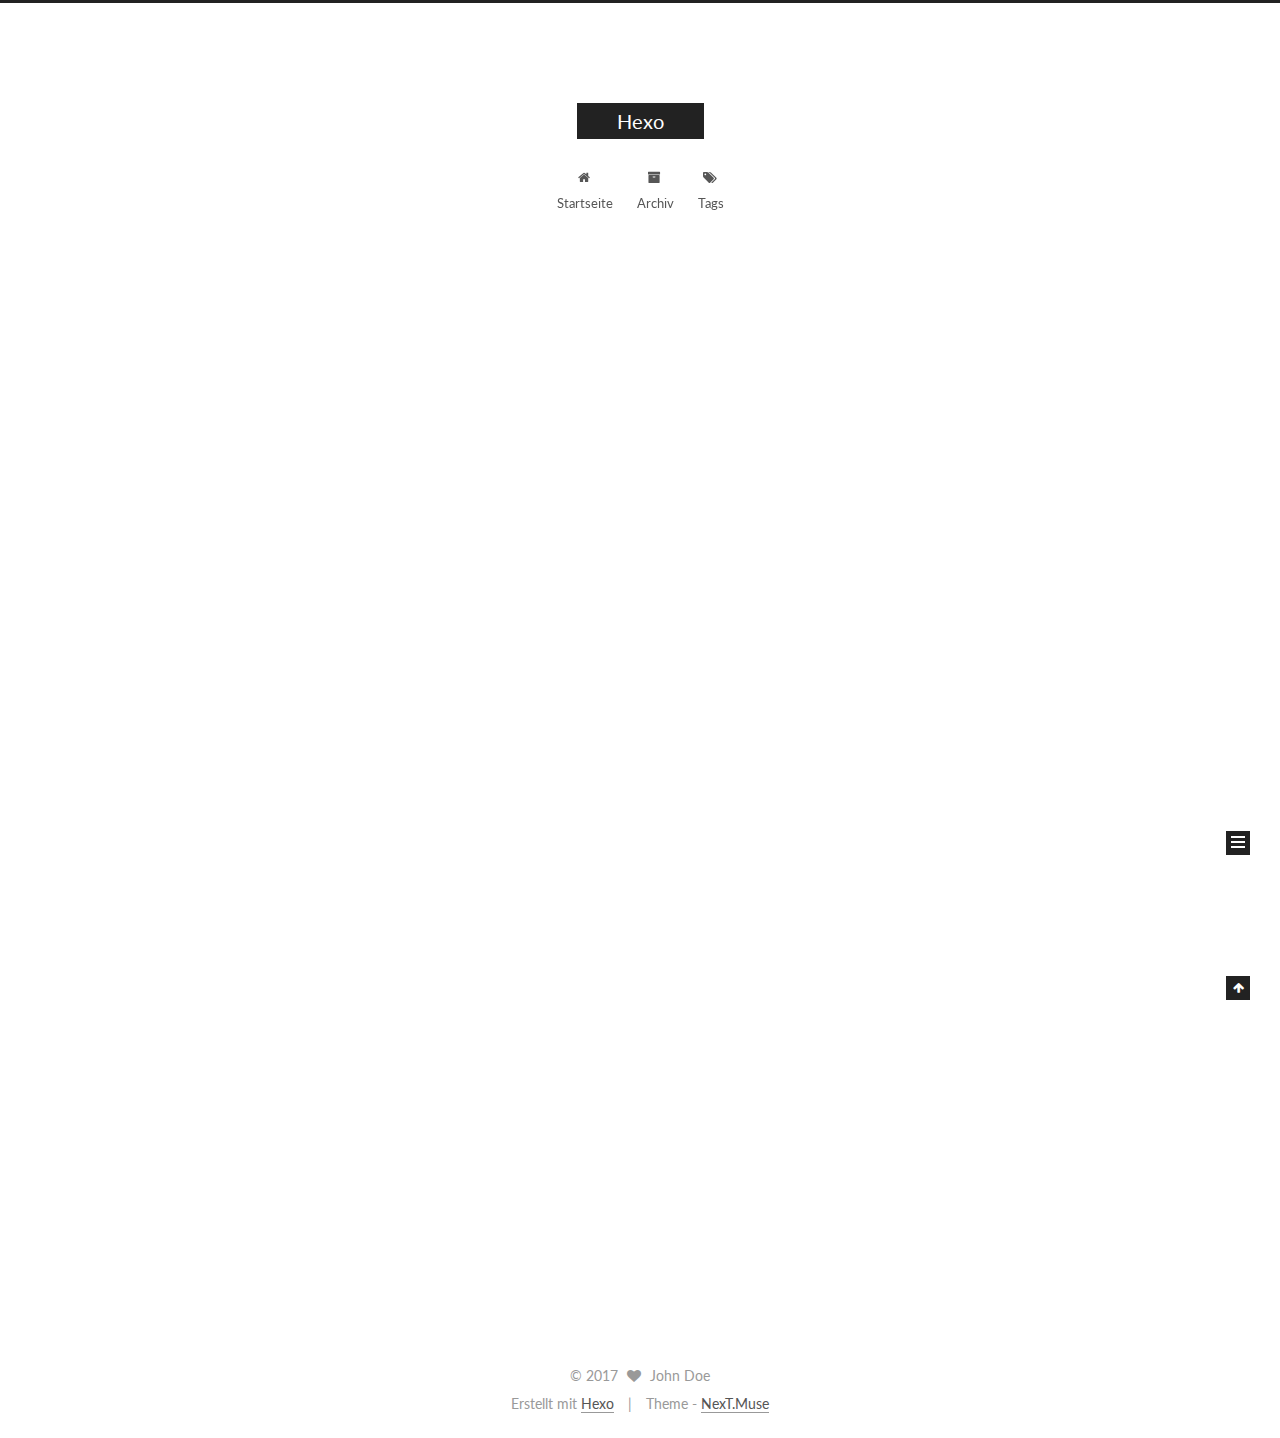
==== commit 4e3faf73: "Site updated: 2017-03-14 10:31:58" ====
--- a/index.html
+++ b/index.html
@@ -1,89 +1,330 @@
-<!DOCTYPE html>
-<html>
+<!doctype html>
+
+
+
+  
+
+
+<html class="theme-next muse use-motion" lang="">
 <head>
-  <meta charset="utf-8">
-  
-  <title>Hexo</title>
-  <meta name="viewport" content="width=device-width, initial-scale=1, maximum-scale=1">
-  <meta property="og:type" content="website">
+  <meta charset="UTF-8"/>
+<meta http-equiv="X-UA-Compatible" content="IE=edge" />
+<meta name="viewport" content="width=device-width, initial-scale=1, maximum-scale=1"/>
+
+
+
+<meta http-equiv="Cache-Control" content="no-transform" />
+<meta http-equiv="Cache-Control" content="no-siteapp" />
+
+
+
+
+
+
+
+
+
+
+
+
+
+
+
+  
+  
+  <link href="/lib/fancybox/source/jquery.fancybox.css?v=2.1.5" rel="stylesheet" type="text/css" />
+
+
+
+
+  
+  
+  
+  
+
+  
+    
+    
+  
+
+  
+
+  
+
+  
+
+  
+
+  
+    
+    
+    <link href="//fonts.googleapis.com/css?family=Lato:300,300italic,400,400italic,700,700italic&subset=latin,latin-ext" rel="stylesheet" type="text/css">
+  
+
+
+
+
+
+
+<link href="/lib/font-awesome/css/font-awesome.min.css?v=4.6.2" rel="stylesheet" type="text/css" />
+
+<link href="/css/main.css?v=5.1.0" rel="stylesheet" type="text/css" />
+
+
+  <meta name="keywords" content="Hexo, NexT" />
+
+
+
+
+
+
+
+
+  <link rel="shortcut icon" type="image/x-icon" href="/favicon.ico?v=5.1.0" />
+
+
+
+
+
+
+<meta property="og:type" content="website">
 <meta property="og:title" content="Hexo">
 <meta property="og:url" content="http://yoursite.com/index.html">
 <meta property="og:site_name" content="Hexo">
 <meta name="twitter:card" content="summary">
 <meta name="twitter:title" content="Hexo">
-  
-    <link rel="alternate" href="/atom.xml" title="Hexo" type="application/atom+xml">
-  
-  
-    <link rel="icon" href="/favicon.png">
-  
-  
-    <link href="//fonts.googleapis.com/css?family=Source+Code+Pro" rel="stylesheet" type="text/css">
-  
-  <link rel="stylesheet" href="/css/style.css">
-  
-
+
+
+
+<script type="text/javascript" id="hexo.configurations">
+  var NexT = window.NexT || {};
+  var CONFIG = {
+    root: '/',
+    scheme: 'Muse',
+    sidebar: {"position":"left","display":"post","offset":12,"offset_float":0,"b2t":false,"scrollpercent":false},
+    fancybox: true,
+    motion: true,
+    duoshuo: {
+      userId: '0',
+      author: 'Author'
+    },
+    algolia: {
+      applicationID: '',
+      apiKey: '',
+      indexName: '',
+      hits: {"per_page":10},
+      labels: {"input_placeholder":"Search for Posts","hits_empty":"We didn't find any results for the search: ${query}","hits_stats":"${hits} results found in ${time} ms"}
+    }
+  };
+</script>
+
+
+
+  <link rel="canonical" href="http://yoursite.com/"/>
+
+
+
+
+
+  <title> Hexo </title>
 </head>
 
-<body>
-  <div id="container">
-    <div id="wrap">
-      <header id="header">
-  <div id="banner"></div>
-  <div id="header-outer" class="outer">
-    <div id="header-title" class="inner">
-      <h1 id="logo-wrap">
-        <a href="/" id="logo">Hexo</a>
-      </h1>
-      
+<body itemscope itemtype="http://schema.org/WebPage" lang="">
+
+  
+
+
+
+
+
+
+
+
+
+
+
+
+
+
+  
+  
+    
+  
+
+  <div class="container one-collumn sidebar-position-left 
+   page-home 
+ ">
+    <div class="headband"></div>
+
+    <header id="header" class="header" itemscope itemtype="http://schema.org/WPHeader">
+      <div class="header-inner"><div class="site-brand-wrapper">
+  <div class="site-meta ">
+    
+
+    <div class="custom-logo-site-title">
+      <a href="/"  class="brand" rel="start">
+        <span class="logo-line-before"><i></i></span>
+        <span class="site-title">Hexo</span>
+        <span class="logo-line-after"><i></i></span>
+      </a>
     </div>
-    <div id="header-inner" class="inner">
-      <nav id="main-nav">
-        <a id="main-nav-toggle" class="nav-icon"></a>
-        
-          <a class="main-nav-link" href="/">Home</a>
-        
-          <a class="main-nav-link" href="/archives">Archives</a>
-        
-      </nav>
-      <nav id="sub-nav">
-        
-          <a id="nav-rss-link" class="nav-icon" href="/atom.xml" title="RSS Feed"></a>
-        
-        <a id="nav-search-btn" class="nav-icon" title="Search"></a>
-      </nav>
-      <div id="search-form-wrap">
-        <form action="//google.com/search" method="get" accept-charset="UTF-8" class="search-form"><input type="search" name="q" results="0" class="search-form-input" placeholder="Search"><button type="submit" class="search-form-submit">&#xF002;</button><input type="hidden" name="sitesearch" value="http://yoursite.com"></form>
-      </div>
-    </div>
+      
+        <p class="site-subtitle"></p>
+      
   </div>
-</header>
-      <div class="outer">
-        <section id="main">
-  
-    <article id="post-hello-world" class="article article-type-post" itemscope itemprop="blogPost">
-  <div class="article-meta">
-    <a href="/2017/02/22/hello-world/" class="article-date">
-  <time datetime="2017-02-22T08:43:14.000Z" itemprop="datePublished">2017-02-22</time>
-</a>
-    
+
+  <div class="site-nav-toggle">
+    <button>
+      <span class="btn-bar"></span>
+      <span class="btn-bar"></span>
+      <span class="btn-bar"></span>
+    </button>
   </div>
-  <div class="article-inner">
-    
-    
-      <header class="article-header">
-        
-  
-    <h1 itemprop="name">
-      <a class="article-title" href="/2017/02/22/hello-world/">Hello World</a>
-    </h1>
-  
-
+</div>
+
+<nav class="site-nav">
+  
+
+  
+    <ul id="menu" class="menu">
+      
+        
+        <li class="menu-item menu-item-home">
+          <a href="/" rel="section">
+            
+              <i class="menu-item-icon fa fa-fw fa-home"></i> <br />
+            
+            Startseite
+          </a>
+        </li>
+      
+        
+        <li class="menu-item menu-item-archives">
+          <a href="/archives" rel="section">
+            
+              <i class="menu-item-icon fa fa-fw fa-archive"></i> <br />
+            
+            Archiv
+          </a>
+        </li>
+      
+        
+        <li class="menu-item menu-item-tags">
+          <a href="/tags" rel="section">
+            
+              <i class="menu-item-icon fa fa-fw fa-tags"></i> <br />
+            
+            Tags
+          </a>
+        </li>
+      
+
+      
+    </ul>
+  
+
+  
+</nav>
+
+
+
+ </div>
+    </header>
+
+    <main id="main" class="main">
+      <div class="main-inner">
+        <div class="content-wrap">
+          <div id="content" class="content">
+            
+  <section id="posts" class="posts-expand">
+    
+      
+
+  
+
+  
+  
+  
+
+  <article class="post post-type-normal " itemscope itemtype="http://schema.org/Article">
+    <link itemprop="mainEntityOfPage" href="http://yoursite.com/2017/02/22/hello-world/">
+
+    <span hidden itemprop="author" itemscope itemtype="http://schema.org/Person">
+      <meta itemprop="name" content="John Doe">
+      <meta itemprop="description" content="">
+      <meta itemprop="image" content="/images/avatar.gif">
+    </span>
+
+    <span hidden itemprop="publisher" itemscope itemtype="http://schema.org/Organization">
+      <meta itemprop="name" content="Hexo">
+    </span>
+
+    
+      <header class="post-header">
+
+        
+        
+          <h1 class="post-title" itemprop="name headline">
+            
+            
+              
+                
+                <a class="post-title-link" href="/2017/02/22/hello-world/" itemprop="url">
+                  Hello World
+                </a>
+              
+            
+          </h1>
+        
+
+        <div class="post-meta">
+          <span class="post-time">
+            
+              <span class="post-meta-item-icon">
+                <i class="fa fa-calendar-o"></i>
+              </span>
+              
+                <span class="post-meta-item-text">Veröffentlicht am</span>
+              
+              <time title="Post created" itemprop="dateCreated datePublished" datetime="2017-02-22T16:43:14+08:00">
+                2017-02-22
+              </time>
+            
+
+            
+
+            
+          </span>
+
+          
+
+          
+            
+          
+
+          
+          
+
+          
+
+          
+
+          
+
+        </div>
       </header>
     
-    <div class="article-entry" itemprop="articleBody">
-      
-        <p>Welcome to <a href="https://hexo.io/" target="_blank" rel="external">Hexo</a>! This is your very first post. Check <a href="https://hexo.io/docs/" target="_blank" rel="external">documentation</a> for more info. If you get any problems when using Hexo, you can find the answer in <a href="https://hexo.io/docs/troubleshooting.html" target="_blank" rel="external">troubleshooting</a> or you can ask me on <a href="https://github.com/hexojs/hexo/issues" target="_blank" rel="external">GitHub</a>.</p>
+
+
+    <div class="post-body" itemprop="articleBody">
+
+      
+      
+
+      
+        
+          
+            <p>Welcome to <a href="https://hexo.io/" target="_blank" rel="external">Hexo</a>! This is your very first post. Check <a href="https://hexo.io/docs/" target="_blank" rel="external">documentation</a> for more info. If you get any problems when using Hexo, you can find the answer in <a href="https://hexo.io/docs/troubleshooting.html" target="_blank" rel="external">troubleshooting</a> or you can ask me on <a href="https://github.com/hexojs/hexo/issues" target="_blank" rel="external">GitHub</a>.</p>
 <h2 id="Quick-Start"><a href="#Quick-Start" class="headerlink" title="Quick Start"></a>Quick Start</h2><h3 id="Create-a-new-post"><a href="#Create-a-new-post" class="headerlink" title="Create a new post"></a>Create a new post</h3><figure class="highlight bash"><table><tr><td class="gutter"><pre><div class="line">1</div></pre></td><td class="code"><pre><div class="line">$ hexo new <span class="string">"My New Post"</span></div></pre></td></tr></table></figure>
 <p>More info: <a href="https://hexo.io/docs/writing.html" target="_blank" rel="external">Writing</a></p>
 <h3 id="Run-server"><a href="#Run-server" class="headerlink" title="Run server"></a>Run server</h3><figure class="highlight bash"><table><tr><td class="gutter"><pre><div class="line">1</div></pre></td><td class="code"><pre><div class="line">$ hexo server</div></pre></td></tr></table></figure>
@@ -93,88 +334,270 @@
 <h3 id="Deploy-to-remote-sites"><a href="#Deploy-to-remote-sites" class="headerlink" title="Deploy to remote sites"></a>Deploy to remote sites</h3><figure class="highlight bash"><table><tr><td class="gutter"><pre><div class="line">1</div></pre></td><td class="code"><pre><div class="line">$ hexo deploy</div></pre></td></tr></table></figure>
 <p>More info: <a href="https://hexo.io/docs/deployment.html" target="_blank" rel="external">Deployment</a></p>
 
+          
+        
       
     </div>
-    <footer class="article-footer">
-      <a data-url="http://yoursite.com/2017/02/22/hello-world/" data-id="cj08wcj960000usg0g59xsjuy" class="article-share-link">Share</a>
-      
+
+    <div>
+      
+    </div>
+
+    <div>
+      
+    </div>
+
+    <div>
+      
+    </div>
+
+    <footer class="post-footer">
+      
+
+      
+
+      
+
+      
+      
+        <div class="post-eof"></div>
       
     </footer>
-  </div>
-  
-</article>
-
-
-  
-
-</section>
-        
-          <aside id="sidebar">
-  
-    
-
-  
-    
-
-  
-    
-  
-    
-  <div class="widget-wrap">
-    <h3 class="widget-title">Archives</h3>
-    <div class="widget">
-      <ul class="archive-list"><li class="archive-list-item"><a class="archive-list-link" href="/archives/2017/02/">February 2017</a></li></ul>
+  </article>
+
+
+    
+  </section>
+
+  
+
+          
+          </div>
+          
+
+
+          
+
+        </div>
+        
+          
+  
+  <div class="sidebar-toggle">
+    <div class="sidebar-toggle-line-wrap">
+      <span class="sidebar-toggle-line sidebar-toggle-line-first"></span>
+      <span class="sidebar-toggle-line sidebar-toggle-line-middle"></span>
+      <span class="sidebar-toggle-line sidebar-toggle-line-last"></span>
     </div>
   </div>
 
-
-  
-    
-  <div class="widget-wrap">
-    <h3 class="widget-title">Recent Posts</h3>
-    <div class="widget">
-      <ul>
-        
-          <li>
-            <a href="/2017/02/22/hello-world/">Hello World</a>
-          </li>
-        
-      </ul>
+  <aside id="sidebar" class="sidebar">
+    <div class="sidebar-inner">
+
+      
+
+      
+
+      <section class="site-overview sidebar-panel sidebar-panel-active">
+        <div class="site-author motion-element" itemprop="author" itemscope itemtype="http://schema.org/Person">
+          <img class="site-author-image" itemprop="image"
+               src="/images/avatar.gif"
+               alt="John Doe" />
+          <p class="site-author-name" itemprop="name">John Doe</p>
+           
+              <p class="site-description motion-element" itemprop="description"></p>
+          
+        </div>
+        <nav class="site-state motion-element">
+
+          
+            <div class="site-state-item site-state-posts">
+              <a href="/archives">
+                <span class="site-state-item-count">1</span>
+                <span class="site-state-item-name">Artikel</span>
+              </a>
+            </div>
+          
+
+          
+
+          
+
+        </nav>
+
+        
+
+        <div class="links-of-author motion-element">
+          
+        </div>
+
+        
+        
+
+        
+        
+
+        
+
+
+      </section>
+
+      
+
+      
+
     </div>
+  </aside>
+
+
+        
+      </div>
+    </main>
+
+    <footer id="footer" class="footer">
+      <div class="footer-inner">
+        <div class="copyright" >
+  
+  &copy; 
+  <span itemprop="copyrightYear">2017</span>
+  <span class="with-love">
+    <i class="fa fa-heart"></i>
+  </span>
+  <span class="author" itemprop="copyrightHolder">John Doe</span>
+</div>
+
+
+<div class="powered-by">
+  Erstellt mit  <a class="theme-link" href="https://hexo.io">Hexo</a>
+</div>
+
+<div class="theme-info">
+  Theme -
+  <a class="theme-link" href="https://github.com/iissnan/hexo-theme-next">
+    NexT.Muse
+  </a>
+</div>
+
+
+        
+
+        
+      </div>
+    </footer>
+
+    
+      <div class="back-to-top">
+        <i class="fa fa-arrow-up"></i>
+        
+      </div>
+    
+    
   </div>
 
   
-</aside>
-        
-      </div>
-      <footer id="footer">
-  
-  <div class="outer">
-    <div id="footer-info" class="inner">
-      &copy; 2017 John Doe<br>
-      Powered by <a href="http://hexo.io/" target="_blank">Hexo</a>
-    </div>
-  </div>
-</footer>
-    </div>
-    <nav id="mobile-nav">
-  
-    <a href="/" class="mobile-nav-link">Home</a>
-  
-    <a href="/archives" class="mobile-nav-link">Archives</a>
-  
-</nav>
-    
-
-<script src="//ajax.googleapis.com/ajax/libs/jquery/2.0.3/jquery.min.js"></script>
-
-
-  <link rel="stylesheet" href="/fancybox/jquery.fancybox.css">
-  <script src="/fancybox/jquery.fancybox.pack.js"></script>
-
-
-<script src="/js/script.js"></script>
-
-  </div>
+
+<script type="text/javascript">
+  if (Object.prototype.toString.call(window.Promise) !== '[object Function]') {
+    window.Promise = null;
+  }
+</script>
+
+
+
+
+
+
+
+
+
+  
+
+
+
+
+  
+  <script type="text/javascript" src="/lib/jquery/index.js?v=2.1.3"></script>
+
+  
+  <script type="text/javascript" src="/lib/fastclick/lib/fastclick.min.js?v=1.0.6"></script>
+
+  
+  <script type="text/javascript" src="/lib/jquery_lazyload/jquery.lazyload.js?v=1.9.7"></script>
+
+  
+  <script type="text/javascript" src="/lib/velocity/velocity.min.js?v=1.2.1"></script>
+
+  
+  <script type="text/javascript" src="/lib/velocity/velocity.ui.min.js?v=1.2.1"></script>
+
+  
+  <script type="text/javascript" src="/lib/fancybox/source/jquery.fancybox.pack.js?v=2.1.5"></script>
+
+
+  
+
+
+  <script type="text/javascript" src="/js/src/utils.js?v=5.1.0"></script>
+
+  <script type="text/javascript" src="/js/src/motion.js?v=5.1.0"></script>
+
+
+
+  
+  
+
+  
+
+  
+
+
+  <script type="text/javascript" src="/js/src/bootstrap.js?v=5.1.0"></script>
+
+
+
+  
+
+
+
+  
+
+
+
+
+	
+
+
+
+
+
+  
+
+
+
+
+
+  
+
+
+
+
+
+  
+
+
+
+  
+  
+
+  
+
+  
+
+  
+
+  
+
+
+  
+
 </body>
-</html>+</html>
--- a/css/main.css
+++ b/css/main.css
@@ -0,0 +1,2533 @@
+/* normalize.css v3.0.2 | MIT License | git.io/normalize */
+html {
+  font-family: sans-serif; /* 1 */
+  -ms-text-size-adjust: 100%; /* 2 */
+  -webkit-text-size-adjust: 100%; /* 2 */
+}
+body {
+  margin: 0;
+}
+article,
+aside,
+details,
+figcaption,
+figure,
+footer,
+header,
+hgroup,
+main,
+menu,
+nav,
+section,
+summary {
+  display: block;
+}
+audio,
+canvas,
+progress,
+video {
+  display: inline-block; /* 1 */
+  vertical-align: baseline; /* 2 */
+}
+audio:not([controls]) {
+  display: none;
+  height: 0;
+}
+[hidden],
+template {
+  display: none;
+}
+a {
+  background-color: transparent;
+}
+a:active,
+a:hover {
+  outline: 0;
+}
+abbr[title] {
+  border-bottom: 1px dotted;
+}
+b,
+strong {
+  font-weight: bold;
+}
+dfn {
+  font-style: italic;
+}
+h1 {
+  font-size: 2em;
+  margin: 0.67em 0;
+}
+mark {
+  background: #ff0;
+  color: #000;
+}
+small {
+  font-size: 80%;
+}
+sub,
+sup {
+  font-size: 75%;
+  line-height: 0;
+  position: relative;
+  vertical-align: baseline;
+}
+sup {
+  top: -0.5em;
+}
+sub {
+  bottom: -0.25em;
+}
+img {
+  border: 0;
+}
+svg:not(:root) {
+  overflow: hidden;
+}
+figure {
+  margin: 1em 40px;
+}
+hr {
+  -moz-box-sizing: content-box;
+  box-sizing: content-box;
+  height: 0;
+}
+pre {
+  overflow: auto;
+}
+code,
+kbd,
+pre,
+samp {
+  font-family: monospace, monospace;
+  font-size: 1em;
+}
+button,
+input,
+optgroup,
+select,
+textarea {
+  color: inherit; /* 1 */
+  font: inherit; /* 2 */
+  margin: 0; /* 3 */
+}
+button {
+  overflow: visible;
+}
+button,
+select {
+  text-transform: none;
+}
+button,
+html input[type="button"],
+input[type="reset"],
+input[type="submit"] {
+  -webkit-appearance: button; /* 2 */
+  cursor: pointer; /* 3 */
+}
+button[disabled],
+html input[disabled] {
+  cursor: default;
+}
+button::-moz-focus-inner,
+input::-moz-focus-inner {
+  border: 0;
+  padding: 0;
+}
+input {
+  line-height: normal;
+}
+input[type="checkbox"],
+input[type="radio"] {
+  box-sizing: border-box; /* 1 */
+  padding: 0; /* 2 */
+}
+input[type="number"]::-webkit-inner-spin-button,
+input[type="number"]::-webkit-outer-spin-button {
+  height: auto;
+}
+input[type="search"] {
+  -webkit-appearance: textfield; /* 1 */
+  -moz-box-sizing: content-box;
+  -webkit-box-sizing: content-box; /* 2 */
+  box-sizing: content-box;
+}
+input[type="search"]::-webkit-search-cancel-button,
+input[type="search"]::-webkit-search-decoration {
+  -webkit-appearance: none;
+}
+fieldset {
+  border: 1px solid #c0c0c0;
+  margin: 0 2px;
+  padding: 0.35em 0.625em 0.75em;
+}
+legend {
+  border: 0; /* 1 */
+  padding: 0; /* 2 */
+}
+textarea {
+  overflow: auto;
+}
+optgroup {
+  font-weight: bold;
+}
+table {
+  border-collapse: collapse;
+  border-spacing: 0;
+}
+td,
+th {
+  padding: 0;
+}
+::selection {
+  background: #262a30;
+  color: #fff;
+}
+body {
+  position: relative;
+  font-family: 'Lato', "PingFang SC", "Microsoft YaHei", sans-serif;
+  font-size: 14px;
+  line-height: 2;
+  color: #555;
+  background: #fff;
+}
+@media (max-width: 767px) {
+  body {
+    padding-right: 0 !important;
+  }
+}
+@media (min-width: 768px) and (max-width: 991px) {
+  body {
+    padding-right: 0 !important;
+  }
+}
+@media (min-width: 1600px) {
+  body {
+    font-size: 16px;
+  }
+}
+h1,
+h2,
+h3,
+h4,
+h5,
+h6 {
+  margin: 0;
+  padding: 0;
+  font-weight: bold;
+  line-height: 1.5;
+  font-family: 'Lato', "PingFang SC", "Microsoft YaHei", sans-serif;
+}
+h2,
+h3,
+h4,
+h5,
+h6 {
+  margin: 20px 0 15px;
+}
+h1 {
+  font-size: 22px;
+}
+@media (max-width: 767px) {
+  h1 {
+    font-size: 18px;
+  }
+}
+h2 {
+  font-size: 20px;
+}
+@media (max-width: 767px) {
+  h2 {
+    font-size: 16px;
+  }
+}
+h3 {
+  font-size: 18px;
+}
+@media (max-width: 767px) {
+  h3 {
+    font-size: 14px;
+  }
+}
+h4 {
+  font-size: 16px;
+}
+@media (max-width: 767px) {
+  h4 {
+    font-size: 12px;
+  }
+}
+h5 {
+  font-size: 14px;
+}
+@media (max-width: 767px) {
+  h5 {
+    font-size: 10px;
+  }
+}
+h6 {
+  font-size: 12px;
+}
+@media (max-width: 767px) {
+  h6 {
+    font-size: 8px;
+  }
+}
+p {
+  margin: 0 0 25px 0;
+}
+a {
+  color: #555;
+  text-decoration: none;
+  border-bottom: 1px solid #999;
+  word-wrap: break-word;
+}
+a:hover {
+  color: #222;
+  border-bottom-color: #222;
+}
+blockquote {
+  margin: 0;
+  padding: 0;
+}
+img {
+  display: block;
+  margin: auto;
+  max-width: 100%;
+  height: auto;
+}
+hr {
+  margin: 40px 0;
+  height: 3px;
+  border: none;
+  background-color: #ddd;
+  background-image: repeating-linear-gradient(-45deg, #fff, #fff 4px, transparent 4px, transparent 8px);
+}
+blockquote {
+  padding: 0 15px;
+  color: #666;
+  border-left: 4px solid #ddd;
+}
+blockquote cite::before {
+  content: "-";
+  padding: 0 5px;
+}
+dt {
+  font-weight: 700;
+}
+dd {
+  margin: 0;
+  padding: 0;
+}
+.text-left {
+  text-align: left;
+}
+.text-center {
+  text-align: center;
+}
+.text-right {
+  text-align: right;
+}
+.text-justify {
+  text-align: justify;
+}
+.text-nowrap {
+  white-space: nowrap;
+}
+.text-lowercase {
+  text-transform: lowercase;
+}
+.text-uppercase {
+  text-transform: uppercase;
+}
+.text-capitalize {
+  text-transform: capitalize;
+}
+.center-block {
+  display: block;
+  margin-left: auto;
+  margin-right: auto;
+}
+.clearfix:before,
+.clearfix:after {
+  content: " ";
+  display: table;
+}
+.clearfix:after {
+  clear: both;
+}
+.pullquote {
+  width: 45%;
+}
+.pullquote.left {
+  float: left;
+  margin-left: 5px;
+  margin-right: 10px;
+}
+.pullquote.right {
+  float: right;
+  margin-left: 10px;
+  margin-right: 5px;
+}
+.affix.affix.affix {
+  position: fixed;
+}
+.translation {
+  margin-top: -20px;
+  font-size: 14px;
+  color: #999;
+}
+.scrollbar-measure {
+  width: 100px;
+  height: 100px;
+  overflow: scroll;
+  position: absolute;
+  top: -9999px;
+}
+.use-motion .motion-element {
+  opacity: 0;
+}
+table {
+  margin: 20px 0;
+  width: 100%;
+  border-collapse: collapse;
+  border-spacing: 0;
+  border: 1px solid #ddd;
+  font-size: 14px;
+  table-layout: fixed;
+  word-wrap: break-all;
+}
+table>tbody>tr:nth-of-type(odd) {
+  background-color: #f9f9f9;
+}
+table>tbody>tr:hover {
+  background-color: #f5f5f5;
+}
+caption,
+th,
+td {
+  padding: 8px;
+  text-align: left;
+  vertical-align: middle;
+  font-weight: normal;
+}
+th,
+td {
+  border-bottom: 3px solid #ddd;
+  border-right: 1px solid #eee;
+}
+th {
+  padding-bottom: 10px;
+  font-weight: 700;
+}
+td {
+  border-bottom-width: 1px;
+}
+html,
+body {
+  height: 100%;
+}
+.container {
+  position: relative;
+  min-height: 100%;
+}
+.header-inner {
+  margin: 0 auto;
+  padding: 100px 0 70px;
+  width: 700px;
+}
+@media (min-width: 1600px) {
+  .container .header-inner {
+    width: 900px;
+  }
+}
+.main {
+  padding-bottom: 150px;
+}
+.main-inner {
+  margin: 0 auto;
+  width: 700px;
+}
+@media (min-width: 1600px) {
+  .container .main-inner {
+    width: 900px;
+  }
+}
+.footer {
+  position: absolute;
+  left: 0;
+  bottom: 0;
+  width: 100%;
+  min-height: 50px;
+}
+.footer-inner {
+  box-sizing: border-box;
+  margin: 20px auto;
+  width: 700px;
+}
+@media (min-width: 1600px) {
+  .container .footer-inner {
+    width: 900px;
+  }
+}
+pre,
+.highlight {
+  overflow: auto;
+  margin: 20px 0;
+  padding: 0;
+  font-size: 13px;
+  color: #4d4d4c;
+  background: #f7f7f7;
+  line-height: 1.6;
+}
+pre,
+code {
+  font-family: consolas, Menlo, "PingFang SC", "Microsoft YaHei", monospace;
+}
+code {
+  padding: 2px 4px;
+  word-wrap: break-word;
+  color: #555;
+  background: #eee;
+  border-radius: 3px;
+  font-size: 13px;
+}
+pre code {
+  padding: 0;
+  color: #4d4d4c;
+  background: none;
+  text-shadow: none;
+}
+.highlight {
+  border-radius: 1px;
+}
+.highlight pre {
+  border: none;
+  margin: 0;
+  padding: 10px 0;
+}
+.highlight table {
+  margin: 0;
+  width: auto;
+  border: none;
+}
+.highlight td {
+  border: none;
+  padding: 0;
+}
+.highlight figcaption {
+  font-size: 1em;
+  color: #4d4d4c;
+  line-height: 1em;
+  margin-bottom: 1em;
+}
+.highlight figcaption:before,
+.highlight figcaption:after {
+  content: " ";
+  display: table;
+}
+.highlight figcaption:after {
+  clear: both;
+}
+.highlight figcaption a {
+  float: right;
+  color: #4d4d4c;
+}
+.highlight figcaption a:hover {
+  border-bottom-color: #4d4d4c;
+}
+.highlight .gutter pre {
+  padding-left: 10px;
+  padding-right: 10px;
+  color: #869194;
+  text-align: right;
+  background-color: #eff2f3;
+}
+.highlight .code pre {
+  padding-left: 10px;
+  padding-right: 10px;
+  background-color: #f7f7f7;
+}
+.highlight .line {
+  height: 20px;
+}
+.gutter {
+  -webkit-user-select: none;
+  -moz-user-select: none;
+  -ms-user-select: none;
+  user-select: none;
+}
+.gist table {
+  width: auto;
+}
+.gist table td {
+  border: none;
+}
+pre .deletion {
+  background: #fdd;
+}
+pre .addition {
+  background: #dfd;
+}
+pre .meta {
+  color: #8959a8;
+}
+pre .comment {
+  color: #8e908c;
+}
+pre .variable,
+pre .attribute,
+pre .tag,
+pre .regexp,
+pre .ruby .constant,
+pre .xml .tag .title,
+pre .xml .pi,
+pre .xml .doctype,
+pre .html .doctype,
+pre .css .id,
+pre .css .class,
+pre .css .pseudo {
+  color: #c82829;
+}
+pre .number,
+pre .preprocessor,
+pre .built_in,
+pre .literal,
+pre .params,
+pre .constant,
+pre .command {
+  color: #f5871f;
+}
+pre .ruby .class .title,
+pre .css .rules .attribute,
+pre .string,
+pre .value,
+pre .inheritance,
+pre .header,
+pre .ruby .symbol,
+pre .xml .cdata,
+pre .special,
+pre .number,
+pre .formula {
+  color: #718c00;
+}
+pre .title,
+pre .css .hexcolor {
+  color: #3e999f;
+}
+pre .function,
+pre .python .decorator,
+pre .python .title,
+pre .ruby .function .title,
+pre .ruby .title .keyword,
+pre .perl .sub,
+pre .javascript .title,
+pre .coffeescript .title {
+  color: #4271ae;
+}
+pre .keyword,
+pre .javascript .function {
+  color: #8959a8;
+}
+.full-image.full-image.full-image {
+  border: none;
+  max-width: 100%;
+  width: auto;
+  margin: 20px auto;
+}
+@media (min-width: 992px) {
+  .full-image.full-image.full-image {
+    max-width: none;
+    width: 110%;
+    margin: 25px -5%;
+  }
+}
+.blockquote-center,
+.page-home .post-type-quote blockquote,
+.page-post-detail .post-type-quote blockquote {
+  position: relative;
+  margin: 40px 0;
+  padding: 0;
+  border-left: none;
+  text-align: center;
+}
+.blockquote-center::before,
+.page-home .post-type-quote blockquote::before,
+.page-post-detail .post-type-quote blockquote::before,
+.blockquote-center::after,
+.page-home .post-type-quote blockquote::after,
+.page-post-detail .post-type-quote blockquote::after {
+  position: absolute;
+  content: ' ';
+  display: block;
+  width: 100%;
+  height: 24px;
+  opacity: 0.2;
+  background-repeat: no-repeat;
+  background-position: 0 -6px;
+  background-size: 22px 22px;
+}
+.blockquote-center::before,
+.page-home .post-type-quote blockquote::before,
+.page-post-detail .post-type-quote blockquote::before {
+  top: -20px;
+  background-image: url("../images/quote-l.svg");
+  border-top: 1px solid #ccc;
+}
+.blockquote-center::after,
+.page-home .post-type-quote blockquote::after,
+.page-post-detail .post-type-quote blockquote::after {
+  bottom: -20px;
+  background-image: url("../images/quote-r.svg");
+  border-bottom: 1px solid #ccc;
+  background-position: 100% 8px;
+}
+.blockquote-center p,
+.page-home .post-type-quote blockquote p,
+.page-post-detail .post-type-quote blockquote p,
+.blockquote-center div,
+.page-home .post-type-quote blockquote div,
+.page-post-detail .post-type-quote blockquote div {
+  text-align: center;
+}
+.post .post-body .group-picture img {
+  box-sizing: border-box;
+  padding: 0 3px;
+  border: none;
+}
+.post .group-picture-row {
+  overflow: hidden;
+  margin-top: 6px;
+}
+.post .group-picture-row:first-child {
+  margin-top: 0;
+}
+.post .group-picture-column {
+  float: left;
+}
+.page-post-detail .post-body .group-picture-column {
+  float: none;
+  margin-top: 10px;
+  width: auto !important;
+}
+.page-post-detail .post-body .group-picture-column img {
+  margin: 0 auto;
+}
+.page-archive .group-picture-container {
+  overflow: hidden;
+}
+.page-archive .group-picture-row {
+  float: left;
+}
+.page-archive .group-picture-row:first-child {
+  margin-top: 6px;
+}
+.page-archive .group-picture-column {
+  max-width: 150px;
+  max-height: 150px;
+}
+.note {
+  padding: 20px;
+  margin: 20px 0;
+  border: 1px solid #eee;
+  border-left-width: 5px;
+  border-radius: 3px;
+}
+.note h2,
+.note h3,
+.note h4,
+.note h5,
+.note h6 {
+  margin-top: 0;
+  margin-bottom: 5px;
+}
+.note p:last-child {
+  margin-bottom: 0;
+}
+.note code {
+  border-radius: 3px;
+}
+.note+.note {
+  margin-top: -5px;
+}
+.default {
+  border-left-color: #777;
+}
+.default h2,
+.default h3,
+.default h4,
+.default h5,
+.default h6 {
+  color: #777;
+}
+.primary {
+  border-left-color: #428bca;
+}
+.primary h2,
+.primary h3,
+.primary h4,
+.primary h5,
+.primary h6 {
+  color: #428bca;
+}
+.success {
+  border-left-color: #5cb85c;
+}
+.success h2,
+.success h3,
+.success h4,
+.success h5,
+.success h6 {
+  color: #5cb85c;
+}
+.danger {
+  border-left-color: #d9534f;
+}
+.danger h2,
+.danger h3,
+.danger h4,
+.danger h5,
+.danger h6 {
+  color: #d9534f;
+}
+.warning {
+  border-left-color: #f0ad4e;
+}
+.warning h2,
+.warning h3,
+.warning h4,
+.warning h5,
+.warning h6 {
+  color: #f0ad4e;
+}
+.info {
+  border-left-color: #5bc0de;
+}
+.info h2,
+.info h3,
+.info h4,
+.info h5,
+.info h6 {
+  color: #5bc0de;
+}
+.btn {
+  display: inline-block;
+  padding: 0 20px;
+  font-size: 14px;
+  color: #fff;
+  background: #222;
+  border: 2px solid #222;
+  text-decoration: none;
+  border-radius: 0;
+  transition-property: background-color;
+  transition-duration: 0.2s;
+  transition-timing-function: ease-in-out;
+  transition-delay: 0s;
+}
+.btn:hover,
+.post-button .btn:hover {
+  border-color: #222;
+  color: #222;
+  background: #fff;
+}
+.btn-bar {
+  display: block;
+  width: 22px;
+  height: 2px;
+  background: #555;
+  border-radius: 1px;
+}
+.btn-bar+.btn-bar {
+  margin-top: 4px;
+}
+.pagination {
+  margin: 120px 0 40px;
+  text-align: center;
+  border-top: 1px solid #eee;
+}
+.page-number-basic,
+.pagination .prev,
+.pagination .next,
+.pagination .page-number,
+.pagination .space {
+  display: inline-block;
+  position: relative;
+  top: -1px;
+  margin: 0 10px;
+  padding: 0 10px;
+  line-height: 30px;
+}
+@media (max-width: 767px) {
+  .page-number-basic,
+  .pagination .prev,
+  .pagination .next,
+  .pagination .page-number,
+  .pagination .space {
+    margin: 0 5px;
+  }
+}
+.pagination .prev,
+.pagination .next,
+.pagination .page-number {
+  border-bottom: 0;
+  border-top: 1px solid #eee;
+  transition-property: border-color;
+  transition-duration: 0.2s;
+  transition-timing-function: ease-in-out;
+  transition-delay: 0s;
+}
+.pagination .prev:hover,
+.pagination .next:hover,
+.pagination .page-number:hover {
+  border-top-color: #222;
+}
+.pagination .space {
+  padding: 0;
+  margin: 0;
+}
+.pagination .prev {
+  margin-left: 0;
+}
+.pagination .next {
+  margin-right: 0;
+}
+.pagination .page-number.current {
+  color: #fff;
+  background: #ccc;
+  border-top-color: #ccc;
+}
+@media (max-width: 767px) {
+  .pagination {
+    border-top: none;
+  }
+  .pagination .prev,
+  .pagination .next,
+  .pagination .page-number {
+    margin-bottom: 10px;
+    border-top: 0;
+    border-bottom: 1px solid #eee;
+  }
+  .pagination .prev:hover,
+  .pagination .next:hover,
+  .pagination .page-number:hover {
+    border-bottom-color: #222;
+  }
+}
+.comments {
+  margin: 60px 20px 0;
+}
+.tag-cloud {
+  text-align: center;
+}
+.tag-cloud a {
+  display: inline-block;
+  margin: 10px;
+}
+.back-to-top {
+  box-sizing: border-box;
+  position: fixed;
+  bottom: -100px;
+  right: 30px;
+  z-index: 1050;
+  padding: 0 6px;
+  width: 24px;
+  background: #222;
+  font-size: 12px;
+  opacity: 1;
+  color: #fff;
+  cursor: pointer;
+  text-align: center;
+  -webkit-transform: translateZ(0);
+  transition-property: bottom;
+  transition-duration: 0.2s;
+  transition-timing-function: ease-in-out;
+  transition-delay: 0s;
+}
+@media (max-width: 767px) {
+  .back-to-top {
+    display: none;
+  }
+}
+@media (min-width: 768px) and (max-width: 991px) {
+  .back-to-top {
+    display: none;
+  }
+}
+.back-to-top.back-to-top-on {
+  bottom: 19px;
+}
+.header {
+  background: #fff;
+}
+.header-inner {
+  position: relative;
+}
+.headband {
+  height: 3px;
+  background: #222;
+}
+.site-meta {
+  margin: 0;
+  text-align: center;
+}
+@media (max-width: 767px) {
+  .site-meta {
+    text-align: center;
+  }
+}
+.brand {
+  position: relative;
+  display: inline-block;
+  padding: 0 40px;
+  color: #fff;
+  background: #222;
+  border-bottom: none;
+}
+.brand:hover {
+  color: #fff;
+}
+.logo {
+  display: inline-block;
+  margin-right: 5px;
+  line-height: 36px;
+  vertical-align: top;
+}
+.site-title {
+  display: inline-block;
+  vertical-align: top;
+  line-height: 36px;
+  font-size: 20px;
+  font-weight: normal;
+  font-family: 'Lato', "PingFang SC", "Microsoft YaHei", sans-serif;
+}
+.site-subtitle {
+  margin-top: 10px;
+  font-size: 13px;
+  color: #999;
+}
+.use-motion .brand {
+  opacity: 0;
+}
+.use-motion .logo,
+.use-motion .site-title,
+.use-motion .site-subtitle {
+  opacity: 0;
+  position: relative;
+  top: -10px;
+}
+.site-nav-toggle {
+  display: none;
+  position: absolute;
+  top: 10px;
+  left: 10px;
+}
+@media (max-width: 767px) {
+  .site-nav-toggle {
+    display: block;
+  }
+}
+.site-nav-toggle button {
+  margin-top: 2px;
+  padding: 9px 10px;
+  background: transparent;
+  border: none;
+}
+@media (max-width: 767px) {
+  .site-nav {
+    display: none;
+    margin: 0 -10px;
+    padding: 0 10px;
+    clear: both;
+    border-top: 1px solid #ddd;
+  }
+}
+@media (min-width: 768px) and (max-width: 991px) {
+  .site-nav {
+    display: block !important;
+  }
+}
+@media (min-width: 992px) {
+  .site-nav {
+    display: block !important;
+  }
+}
+.menu {
+  margin-top: 20px;
+  padding-left: 0;
+  text-align: center;
+}
+.menu .menu-item {
+  display: inline-block;
+  margin: 0 10px;
+  list-style: none;
+}
+@media screen and (max-width: 767px) {
+  .menu .menu-item {
+    margin-top: 10px;
+  }
+}
+.menu .menu-item a {
+  display: block;
+  font-size: 13px;
+  line-height: inherit;
+  border-bottom: 1px solid transparent;
+  transition-property: border-color;
+  transition-duration: 0.2s;
+  transition-timing-function: ease-in-out;
+  transition-delay: 0s;
+}
+.menu .menu-item a:hover {
+  border-bottom-color: #222;
+}
+.menu .menu-item .fa {
+  margin-right: 5px;
+}
+.use-motion .menu-item {
+  opacity: 0;
+}
+.post-body {
+  font-family: 'Lato', "PingFang SC", "Microsoft YaHei", sans-serif;
+}
+@media (max-width: 767px) {
+  .post-body {
+    word-break: break-word;
+  }
+}
+.post-body .fancybox img {
+  display: block !important;
+  margin: 0 auto;
+  cursor: pointer;
+  cursor: zoom-in;
+  cursor: -webkit-zoom-in;
+}
+.post-body .image-caption,
+.post-body .figure .caption {
+  margin: 10px auto 15px;
+  text-align: center;
+  font-size: 14px;
+  color: #999;
+  font-weight: bold;
+  line-height: 1;
+}
+.post-sticky-flag {
+  display: inline-block;
+  font-size: 16px;
+  -ms-transform: rotate(30deg);
+  -webkit-transform: rotate(30deg);
+  -moz-transform: rotate(30deg);
+  -ms-transform: rotate(30deg);
+  -o-transform: rotate(30deg);
+  transform: rotate(30deg);
+}
+.posts-expand {
+  padding-top: 40px;
+}
+@media (max-width: 767px) {
+  .posts-expand {
+    margin: 0 20px;
+  }
+  .post-body pre,
+  .post-body .highlight {
+    padding: 10px;
+  }
+  .post-body pre .gutter pre,
+  .post-body .highlight .gutter pre {
+    padding-right: 10px;
+  }
+}
+@media (min-width: 992px) {
+  .posts-expand .post-body {
+    text-align: justify;
+  }
+}
+.posts-expand .post-body h2,
+.posts-expand .post-body h3,
+.posts-expand .post-body h4,
+.posts-expand .post-body h5,
+.posts-expand .post-body h6 {
+  padding-top: 10px;
+}
+.posts-expand .post-body h2 .header-anchor,
+.posts-expand .post-body h3 .header-anchor,
+.posts-expand .post-body h4 .header-anchor,
+.posts-expand .post-body h5 .header-anchor,
+.posts-expand .post-body h6 .header-anchor {
+  float: right;
+  margin-left: 10px;
+  color: #ccc;
+  border-bottom-style: none;
+  visibility: hidden;
+}
+.posts-expand .post-body h2 .header-anchor:hover,
+.posts-expand .post-body h3 .header-anchor:hover,
+.posts-expand .post-body h4 .header-anchor:hover,
+.posts-expand .post-body h5 .header-anchor:hover,
+.posts-expand .post-body h6 .header-anchor:hover {
+  color: inherit;
+}
+.posts-expand .post-body h2:hover .header-anchor,
+.posts-expand .post-body h3:hover .header-anchor,
+.posts-expand .post-body h4:hover .header-anchor,
+.posts-expand .post-body h5:hover .header-anchor,
+.posts-expand .post-body h6:hover .header-anchor {
+  visibility: visible;
+}
+.posts-expand .post-body ul li {
+  list-style: circle;
+}
+.posts-expand .post-body img {
+  box-sizing: border-box;
+  margin: auto;
+  padding: 3px;
+  border: 1px solid #ddd;
+}
+.posts-expand .fancybox img {
+  margin: 0 auto;
+}
+@media (max-width: 767px) {
+  .posts-collapse {
+    margin: 0 20px;
+  }
+  .posts-collapse .post-title,
+  .posts-collapse .post-meta {
+    display: block;
+    width: auto;
+    text-align: left;
+  }
+}
+.posts-collapse {
+  position: relative;
+  z-index: 1010;
+  margin-left: 55px;
+}
+.posts-collapse::after {
+  content: " ";
+  position: absolute;
+  top: 20px;
+  left: 0;
+  margin-left: -2px;
+  width: 4px;
+  height: 100%;
+  background: #f5f5f5;
+  z-index: -1;
+}
+@media (max-width: 767px) {
+  .posts-collapse {
+    margin: 0 20px;
+  }
+}
+.posts-collapse .collection-title {
+  position: relative;
+  margin: 60px 0;
+}
+.posts-collapse .collection-title h2 {
+  margin-left: 20px;
+}
+.posts-collapse .collection-title small {
+  color: #bbb;
+}
+.posts-collapse .collection-title::before {
+  content: " ";
+  position: absolute;
+  left: 0;
+  top: 50%;
+  margin-left: -4px;
+  margin-top: -4px;
+  width: 8px;
+  height: 8px;
+  background: #bbb;
+  border-radius: 50%;
+}
+.posts-collapse .post {
+  margin: 30px 0;
+}
+.posts-collapse .post-header {
+  position: relative;
+  transition-duration: 0.2s;
+  transition-timing-function: ease-in-out;
+  transition-delay: 0s;
+  transition-property: border;
+  border-bottom: 1px dashed #ccc;
+}
+.posts-collapse .post-header::before {
+  content: " ";
+  position: absolute;
+  left: 0;
+  top: 12px;
+  width: 6px;
+  height: 6px;
+  margin-left: -4px;
+  background: #bbb;
+  border-radius: 50%;
+  border: 1px solid #fff;
+  transition-duration: 0.2s;
+  transition-timing-function: ease-in-out;
+  transition-delay: 0s;
+  transition-property: background;
+}
+.posts-collapse .post-header:hover {
+  border-bottom-color: #666;
+}
+.posts-collapse .post-header:hover::before {
+  background: #222;
+}
+.posts-collapse .post-meta {
+  position: absolute;
+  font-size: 12px;
+  left: 20px;
+  top: 5px;
+}
+.posts-collapse .post-comments-count {
+  display: none;
+}
+.posts-collapse .post-title {
+  margin-left: 60px;
+  font-size: 16px;
+  font-weight: normal;
+  line-height: inherit;
+}
+.posts-collapse .post-title::after {
+  margin-left: 3px;
+  opacity: 0.6;
+}
+.posts-collapse .post-title a {
+  color: #666;
+  border-bottom: none;
+}
+.page-home .post-type-quote .post-header,
+.page-post-detail .post-type-quote .post-header,
+.page-home .post-type-quote .post-tags,
+.page-post-detail .post-type-quote .post-tags {
+  display: none;
+}
+.posts-expand .post-title {
+  font-size: 26px;
+  text-align: center;
+  word-break: break-word;
+  font-weight: 400;
+}
+@media (max-width: 767px) {
+  .posts-expand .post-title {
+    font-size: 22px;
+  }
+}
+.posts-expand .post-title-link {
+  display: inline-block;
+  position: relative;
+  color: #555;
+  border-bottom: none;
+  line-height: 1.2;
+  vertical-align: top;
+}
+.posts-expand .post-title-link::before {
+  content: "";
+  position: absolute;
+  width: 100%;
+  height: 2px;
+  bottom: 0;
+  left: 0;
+  background-color: #000;
+  visibility: hidden;
+  -webkit-transform: scaleX(0);
+  -moz-transform: scaleX(0);
+  -ms-transform: scaleX(0);
+  -o-transform: scaleX(0);
+  transform: scaleX(0);
+  transition-duration: 0.2s;
+  transition-timing-function: ease-in-out;
+  transition-delay: 0s;
+}
+.posts-expand .post-title-link:hover::before {
+  visibility: visible;
+  -webkit-transform: scaleX(1);
+  -moz-transform: scaleX(1);
+  -ms-transform: scaleX(1);
+  -o-transform: scaleX(1);
+  transform: scaleX(1);
+}
+.posts-expand .post-title-link .fa {
+  font-size: 16px;
+}
+.posts-expand .post-meta {
+  margin: 3px 0 60px 0;
+  color: #999;
+  font-family: 'Lato', "PingFang SC", "Microsoft YaHei", sans-serif;
+  font-size: 12px;
+  text-align: center;
+}
+.posts-expand .post-meta .post-category-list {
+  display: inline-block;
+  margin: 0;
+  padding: 3px;
+}
+.posts-expand .post-meta .post-category-list-link {
+  color: #999;
+}
+.posts-expand .post-meta .post-description {
+  font-size: 14px;
+  margin-top: 2px;
+}
+.post-meta-divider {
+  margin: 0 0.5em;
+}
+.post-meta-item-icon {
+  margin-right: 3px;
+}
+@media (min-width: 768px) and (max-width: 991px) {
+  .post-meta-item-icon {
+    display: inline-block;
+  }
+}
+@media (max-width: 767px) {
+  .post-meta-item-icon {
+    display: inline-block;
+  }
+}
+@media (min-width: 768px) and (max-width: 991px) {
+  .post-meta-item-text {
+    display: none;
+  }
+}
+@media (max-width: 767px) {
+  .post-meta-item-text {
+    display: none;
+  }
+}
+@media (max-width: 767px) {
+  .posts-expand .post-comments-count {
+    display: none;
+  }
+}
+.social-like {
+  font-size: 14px;
+  height: 20px;
+  text-align: center;
+  border-top: 1px solid #eee;
+  padding-top: 9px;
+  margin-top: 45px;
+  display: flex;
+  justify-content: center;
+}
+.vk_like {
+  width: 85px;
+  height: 21px;
+  padding-top: 7px;
+  align-self: center;
+}
+.fb_like {
+  height: 30px;
+  align-self: center;
+}
+.post-button {
+  margin-top: 50px;
+}
+.post-button .btn {
+  color: #fff;
+  font-size: 14px;
+  background: #222;
+  border-radius: 0;
+  line-height: 2;
+  margin: 0 4px 8px 4px;
+}
+.post-button .fa-fw {
+  width: 1.285714285714286em;
+  text-align: left;
+}
+.posts-expand .post-tags {
+  margin-top: 40px;
+  text-align: center;
+}
+.posts-expand .post-tags a {
+  display: inline-block;
+  margin-right: 10px;
+  font-size: 13px;
+}
+.post-nav {
+  display: table;
+  margin-top: 15px;
+  width: 100%;
+  border-top: 1px solid #eee;
+}
+.post-nav-divider {
+  display: table-cell;
+  width: 10%;
+}
+.post-nav-item {
+  display: table-cell;
+  padding: 10px 0 0 0;
+  width: 45%;
+  vertical-align: top;
+}
+.post-nav-item a {
+  position: relative;
+  display: block;
+  line-height: 25px;
+  font-size: 14px;
+  color: #555;
+  border-bottom: none;
+}
+.post-nav-item a:hover {
+  color: #222;
+  border-bottom: none;
+}
+.post-nav-item a:active {
+  top: 2px;
+}
+.post-nav-item .fa {
+  position: absolute;
+  top: 8px;
+  left: 0;
+  font-size: 12px;
+}
+.post-nav-next a {
+  padding-left: 15px;
+}
+.post-nav-prev {
+  text-align: right;
+}
+.post-nav-prev a {
+  padding-right: 15px;
+}
+.post-nav-prev .fa {
+  right: 0;
+  left: auto;
+}
+.posts-expand .post-eof {
+  display: block;
+  margin: 80px auto 60px;
+  width: 8%;
+  height: 1px;
+  background: #ccc;
+  text-align: center;
+}
+.post:last-child .post-eof.post-eof.post-eof {
+  display: none;
+}
+.post-gallery {
+  display: table;
+  table-layout: fixed;
+  width: 100%;
+  border-collapse: separate;
+}
+.post-gallery-row {
+  display: table-row;
+}
+.post-gallery .post-gallery-img {
+  display: table-cell;
+  text-align: center;
+  vertical-align: middle;
+  border: none;
+}
+.post-gallery .post-gallery-img img {
+  max-width: 100%;
+  max-height: 100%;
+  border: none;
+}
+.fancybox-close,
+.fancybox-close:hover {
+  border: none;
+}
+.sidebar {
+  position: fixed;
+  right: 0;
+  top: 0;
+  bottom: 0;
+  width: 0;
+  z-index: 1040;
+  box-shadow: inset 0 2px 6px #000;
+  background: #222;
+  -webkit-transform: translateZ(0);
+}
+.sidebar a {
+  color: #999;
+  border-bottom-color: #555;
+}
+.sidebar a:hover {
+  color: #eee;
+}
+@media (min-width: 768px) and (max-width: 991px) {
+  .sidebar {
+    display: none !important;
+  }
+}
+@media (max-width: 767px) {
+  .sidebar {
+    display: none !important;
+  }
+}
+.sidebar-inner {
+  position: relative;
+  padding: 20px 10px;
+  color: #999;
+  text-align: center;
+}
+.sidebar-toggle {
+  position: fixed;
+  right: 30px;
+  bottom: 45px;
+  width: 14px;
+  height: 14px;
+  padding: 5px;
+  background: #222;
+  line-height: 0;
+  z-index: 1050;
+  cursor: pointer;
+  -webkit-transform: translateZ(0);
+}
+@media (min-width: 768px) and (max-width: 991px) {
+  .sidebar-toggle {
+    display: none;
+  }
+}
+@media (max-width: 767px) {
+  .sidebar-toggle {
+    display: none;
+  }
+}
+.sidebar-toggle-line {
+  position: relative;
+  display: inline-block;
+  vertical-align: top;
+  height: 2px;
+  width: 100%;
+  background: #fff;
+  margin-top: 3px;
+}
+.sidebar-toggle-line:first-child {
+  margin-top: 0;
+}
+.site-author-image {
+  display: block;
+  margin: 0 auto;
+  padding: 2px;
+  max-width: 96px;
+  height: auto;
+  border: 2px solid #333;
+}
+.site-author-name {
+  margin: 5px 0 0;
+  text-align: center;
+  color: #f5f5f5;
+  font-weight: normal;
+}
+.site-description {
+  margin-top: 5px;
+  text-align: center;
+  font-size: 14px;
+  color: #999;
+}
+.site-state {
+  overflow: hidden;
+  line-height: 1.4;
+  white-space: nowrap;
+  text-align: center;
+}
+.site-state-item {
+  display: inline-block;
+  padding: 0 15px;
+  border-left: 1px solid #333;
+}
+.site-state-item:first-child {
+  border-left: none;
+}
+.site-state-item a {
+  border-bottom: none;
+}
+.site-state-item-count {
+  display: block;
+  text-align: center;
+  color: inherit;
+  font-weight: 600;
+  font-size: 18px;
+}
+.site-state-item-name {
+  font-size: 13px;
+  color: inherit;
+}
+.feed-link {
+  margin-top: 20px;
+}
+.feed-link a {
+  display: inline-block;
+  padding: 0 15px;
+  color: #fc6423;
+  border: 1px solid #fc6423;
+  border-radius: 4px;
+}
+.feed-link a i {
+  color: #fc6423;
+  font-size: 14px;
+}
+.feed-link a:hover {
+  color: #fff;
+  background: #fc6423;
+}
+.feed-link a:hover i {
+  color: #fff;
+}
+.links-of-author {
+  margin-top: 20px;
+}
+.links-of-author a {
+  display: inline-block;
+  vertical-align: middle;
+  margin-right: 10px;
+  margin-bottom: 10px;
+  border-bottom-color: #555;
+  font-size: 13px;
+}
+.links-of-author a:before {
+  display: inline-block;
+  vertical-align: middle;
+  margin-right: 3px;
+  content: " ";
+  width: 4px;
+  height: 4px;
+  border-radius: 50%;
+  background: #11d9c8;
+}
+.links-of-blogroll {
+  font-size: 13px;
+}
+.links-of-blogroll-title {
+  margin-top: 20px;
+  font-size: 14px;
+  font-weight: 600;
+}
+.links-of-blogroll-list {
+  margin: 0;
+  padding: 0;
+  list-style: none;
+}
+.links-of-blogroll-item {
+  padding: 2px 10px;
+}
+.sidebar-nav {
+  margin: 0 0 20px;
+  padding-left: 0;
+}
+.sidebar-nav li {
+  display: inline-block;
+  cursor: pointer;
+  border-bottom: 1px solid transparent;
+  font-size: 14px;
+  color: #555;
+}
+.sidebar-nav li:hover {
+  color: #f5f5f5;
+}
+.page-post-detail .sidebar-nav-toc {
+  padding: 0 5px;
+}
+.page-post-detail .sidebar-nav-overview {
+  margin-left: 10px;
+}
+.sidebar-nav .sidebar-nav-active {
+  color: #87daff;
+  border-bottom-color: #87daff;
+}
+.sidebar-nav .sidebar-nav-active:hover {
+  color: #87daff;
+}
+.sidebar-panel {
+  display: none;
+}
+.sidebar-panel-active {
+  display: block;
+}
+.post-toc-empty {
+  font-size: 14px;
+  color: #666;
+}
+.post-toc-wrap {
+  overflow: hidden;
+}
+.post-toc {
+  overflow: auto;
+}
+.post-toc ol {
+  margin: 0;
+  padding: 0 2px 5px 10px;
+  text-align: left;
+  list-style: none;
+  font-size: 14px;
+}
+.post-toc ol > ol {
+  padding-left: 0;
+}
+.post-toc ol a {
+  transition-duration: 0.2s;
+  transition-timing-function: ease-in-out;
+  transition-delay: 0s;
+  transition-property: all;
+  color: #999;
+  border-bottom-color: #555;
+}
+.post-toc ol a:hover {
+  color: #ccc;
+  border-bottom-color: #ccc;
+}
+.post-toc .nav-item {
+  overflow: hidden;
+  text-overflow: ellipsis;
+  white-space: nowrap;
+  line-height: 1.8;
+}
+.post-toc .nav .nav-child {
+  display: none;
+}
+.post-toc .nav .active > .nav-child {
+  display: block;
+}
+.post-toc .nav .active-current > .nav-child {
+  display: block;
+}
+.post-toc .nav .active-current > .nav-child > .nav-item {
+  display: block;
+}
+.post-toc .nav .active > a {
+  color: #87daff;
+  border-bottom-color: #87daff;
+}
+.post-toc .nav .active-current > a {
+  color: #87daff;
+}
+.post-toc .nav .active-current > a:hover {
+  color: #87daff;
+}
+.footer {
+  font-size: 14px;
+  color: #999;
+}
+.footer img {
+  border: none;
+}
+.footer-inner {
+  text-align: center;
+}
+.with-love {
+  display: inline-block;
+  margin: 0 5px;
+}
+.powered-by,
+.theme-info {
+  display: inline-block;
+}
+.powered-by {
+  margin-right: 10px;
+}
+.powered-by::after {
+  content: "|";
+  padding-left: 10px;
+}
+.cc-license {
+  margin-top: 10px;
+  text-align: center;
+}
+.cc-license .cc-opacity {
+  opacity: 0.7;
+  border-bottom: none;
+}
+.cc-license .cc-opacity:hover {
+  opacity: 0.9;
+}
+.cc-license img {
+  display: inline-block;
+}
+.theme-next #ds-thread #ds-reset {
+  color: #555;
+}
+.theme-next #ds-thread #ds-reset .ds-replybox {
+  margin-bottom: 30px;
+}
+.theme-next #ds-thread #ds-reset .ds-replybox .ds-avatar,
+.theme-next #ds-reset .ds-avatar img {
+  box-shadow: none;
+}
+.theme-next #ds-thread #ds-reset .ds-textarea-wrapper {
+  border-color: #c7d4e1;
+  background: none;
+  border-top-right-radius: 3px;
+  border-top-left-radius: 3px;
+}
+.theme-next #ds-thread #ds-reset .ds-textarea-wrapper textarea {
+  height: 60px;
+}
+.theme-next #ds-reset .ds-rounded-top {
+  border-radius: 0;
+}
+.theme-next #ds-thread #ds-reset .ds-post-toolbar {
+  box-sizing: border-box;
+  border: 1px solid #c7d4e1;
+  background: #f6f8fa;
+}
+.theme-next #ds-thread #ds-reset .ds-post-options {
+  height: 40px;
+  border: none;
+  background: none;
+}
+.theme-next #ds-thread #ds-reset .ds-toolbar-buttons {
+  top: 11px;
+}
+.theme-next #ds-thread #ds-reset .ds-sync {
+  top: 5px;
+}
+.theme-next #ds-thread #ds-reset .ds-post-button {
+  top: 4px;
+  right: 5px;
+  width: 90px;
+  height: 30px;
+  border: 1px solid #c5ced7;
+  border-radius: 3px;
+  background-image: linear-gradient(#fbfbfc, #f5f7f9);
+  color: #60676d;
+}
+.theme-next #ds-thread #ds-reset .ds-post-button:hover {
+  background-position: 0 -30px;
+  color: #60676d;
+}
+.theme-next #ds-thread #ds-reset .ds-comments-info {
+  padding: 10px 0;
+}
+.theme-next #ds-thread #ds-reset .ds-sort {
+  display: none;
+}
+.theme-next #ds-thread #ds-reset li.ds-tab a.ds-current {
+  border: none;
+  background: #f6f8fa;
+  color: #60676d;
+}
+.theme-next #ds-thread #ds-reset li.ds-tab a.ds-current:hover {
+  background-color: #e9f0f7;
+  color: #60676d;
+}
+.theme-next #ds-thread #ds-reset li.ds-tab a {
+  border-radius: 2px;
+  padding: 5px;
+}
+.theme-next #ds-thread #ds-reset .ds-login-buttons p {
+  color: #999;
+  line-height: 36px;
+}
+.theme-next #ds-thread #ds-reset .ds-login-buttons .ds-service-list li {
+  height: 28px;
+}
+.theme-next #ds-thread #ds-reset .ds-service-list a {
+  background: none;
+  padding: 5px;
+  border: 1px solid;
+  border-radius: 3px;
+  text-align: center;
+}
+.theme-next #ds-thread #ds-reset .ds-service-list a:hover {
+  color: #fff;
+  background: #666;
+}
+.theme-next #ds-thread #ds-reset .ds-service-list .ds-weibo {
+  color: #fc9b00;
+  border-color: #fc9b00;
+}
+.theme-next #ds-thread #ds-reset .ds-service-list .ds-weibo:hover {
+  background: #fc9b00;
+}
+.theme-next #ds-thread #ds-reset .ds-service-list .ds-qq {
+  color: #60a3ec;
+  border-color: #60a3ec;
+}
+.theme-next #ds-thread #ds-reset .ds-service-list .ds-qq:hover {
+  background: #60a3ec;
+}
+.theme-next #ds-thread #ds-reset .ds-service-list .ds-renren {
+  color: #2e7ac4;
+  border-color: #2e7ac4;
+}
+.theme-next #ds-thread #ds-reset .ds-service-list .ds-renren:hover {
+  background: #2e7ac4;
+}
+.theme-next #ds-thread #ds-reset .ds-service-list .ds-douban {
+  color: #37994c;
+  border-color: #37994c;
+}
+.theme-next #ds-thread #ds-reset .ds-service-list .ds-douban:hover {
+  background: #37994c;
+}
+.theme-next #ds-thread #ds-reset .ds-service-list .ds-kaixin {
+  color: #fef20d;
+  border-color: #fef20d;
+}
+.theme-next #ds-thread #ds-reset .ds-service-list .ds-kaixin:hover {
+  background: #fef20d;
+}
+.theme-next #ds-thread #ds-reset .ds-service-list .ds-netease {
+  color: #f00;
+  border-color: #f00;
+}
+.theme-next #ds-thread #ds-reset .ds-service-list .ds-netease:hover {
+  background: #f00;
+}
+.theme-next #ds-thread #ds-reset .ds-service-list .ds-sohu {
+  color: #ffcb05;
+  border-color: #ffcb05;
+}
+.theme-next #ds-thread #ds-reset .ds-service-list .ds-sohu:hover {
+  background: #ffcb05;
+}
+.theme-next #ds-thread #ds-reset .ds-service-list .ds-baidu {
+  color: #2831e0;
+  border-color: #2831e0;
+}
+.theme-next #ds-thread #ds-reset .ds-service-list .ds-baidu:hover {
+  background: #2831e0;
+}
+.theme-next #ds-thread #ds-reset .ds-service-list .ds-google {
+  color: #166bec;
+  border-color: #166bec;
+}
+.theme-next #ds-thread #ds-reset .ds-service-list .ds-google:hover {
+  background: #166bec;
+}
+.theme-next #ds-thread #ds-reset .ds-service-list .ds-weixin {
+  color: #00ce0d;
+  border-color: #00ce0d;
+}
+.theme-next #ds-thread #ds-reset .ds-service-list .ds-weixin:hover {
+  background: #00ce0d;
+}
+.theme-next #ds-thread #ds-reset .ds-service-list .ds-more-services {
+  border: none;
+}
+.theme-next #ds-thread #ds-reset .ds-service-list .ds-more-services:hover {
+  background: none;
+}
+.theme-next #ds-reset .duoshuo-ua-admin {
+  display: inline-block;
+  color: #f00;
+}
+.theme-next #ds-reset .duoshuo-ua-platform,
+.theme-next #ds-reset .duoshuo-ua-browser {
+  color: #ccc;
+}
+.theme-next #ds-reset .duoshuo-ua-platform .fa,
+.theme-next #ds-reset .duoshuo-ua-browser .fa {
+  display: inline-block;
+  margin-right: 3px;
+}
+.theme-next #ds-reset .duoshuo-ua-separator {
+  display: inline-block;
+  margin-left: 5px;
+}
+.theme-next .this_ua {
+  background-color: #ccc !important;
+  border-radius: 4px;
+  padding: 0 5px !important;
+  margin: 1px 1px !important;
+  border: 1px solid #bbb !important;
+  color: #fff;
+  display: inline-block !important;
+}
+.theme-next .this_ua.admin {
+  background-color: #d9534f !important;
+  border-color: #d9534f !important;
+}
+.theme-next .this_ua.platform.iOS,
+.theme-next .this_ua.platform.Mac,
+.theme-next .this_ua.platform.Windows {
+  background-color: #39b3d7 !important;
+  border-color: #46b8da !important;
+}
+.theme-next .this_ua.platform.Linux {
+  background-color: #3a3a3a !important;
+  border-color: #1f1f1f !important;
+}
+.theme-next .this_ua.platform.Android {
+  background-color: #00c47d !important;
+  border-color: #01b171 !important;
+}
+.theme-next .this_ua.browser.Mobile,
+.theme-next .this_ua.browser.Chrome {
+  background-color: #5cb85c !important;
+  border-color: #4cae4c !important;
+}
+.theme-next .this_ua.browser.Firefox {
+  background-color: #f0ad4e !important;
+  border-color: #eea236 !important;
+}
+.theme-next .this_ua.browser.Maxthon,
+.theme-next .this_ua.browser.IE {
+  background-color: #428bca !important;
+  border-color: #357ebd !important;
+}
+.theme-next .this_ua.browser.baidu,
+.theme-next .this_ua.browser.UCBrowser,
+.theme-next .this_ua.browser.Opera {
+  background-color: #d9534f !important;
+  border-color: #d43f3a !important;
+}
+.theme-next .this_ua.browser.Android,
+.theme-next .this_ua.browser.QQBrowser {
+  background-color: #78ace9 !important;
+  border-color: #4cae4c !important;
+}
+.cloud-tie-wrapper img {
+  display: inline-block;
+}
+.cloud-tie-wrapper .total-txt {
+  font-size: 1em !important;
+}
+.cloud-tie-join-count .join-count {
+  color: #555 !important;
+  font-size: inherit !important;
+  margin: 0 !important;
+}
+.post-spread {
+  margin-top: 20px;
+  text-align: center;
+}
+.jiathis_style {
+  display: inline-block;
+}
+.jiathis_style a {
+  border: none;
+}
+.post-spread {
+  margin-top: 20px;
+  text-align: center;
+}
+.bdshare-slide-button-box a {
+  border: none;
+}
+.bdsharebuttonbox {
+  display: inline-block;
+}
+.bdsharebuttonbox a {
+  border: none;
+}
+.local-search-pop-overlay {
+  position: fixed;
+  width: 100%;
+  height: 100%;
+  top: 0;
+  left: 0;
+  z-index: 2080;
+  background-color: rgba(0,0,0,0.3);
+}
+.local-search-popup {
+  display: none;
+  position: fixed;
+  top: 10%;
+  left: 50%;
+  margin-left: -350px;
+  width: 700px;
+  height: 80%;
+  padding: 0;
+  background: #fff;
+  color: #333;
+  z-index: 9999;
+  border-radius: 5px;
+}
+@media (max-width: 767px) {
+  .local-search-popup {
+    padding: 0;
+    top: 0;
+    left: 0;
+    margin: 0;
+    width: 100%;
+    height: 100%;
+    border-radius: 0;
+  }
+}
+.local-search-popup ul.search-result-list {
+  padding: 0;
+  margin: 0 5px;
+}
+.local-search-popup p.search-result {
+  border-bottom: 1px dashed #ccc;
+  padding: 5px 0;
+}
+.local-search-popup a.search-result-title {
+  font-weight: bold;
+  font-size: 16px;
+}
+.local-search-popup .search-keyword {
+  border-bottom: 1px dashed #f00;
+  font-size: 14px;
+  font-weight: bold;
+  color: #f00;
+}
+.local-search-popup .local-search-header {
+  padding: 5px;
+  height: 36px;
+  background: #f5f5f5;
+  border-top-left-radius: 5px;
+  border-top-right-radius: 5px;
+}
+.local-search-popup #local-search-result {
+  overflow: auto;
+  position: relative;
+  padding: 5px 25px;
+  height: calc(100% - 55px);
+}
+.local-search-popup .local-search-input-wrapper {
+  display: inline-block;
+  width: calc(100% - 60px);
+  height: 36px;
+  line-height: 36px;
+  padding: 0 5px;
+}
+.local-search-popup .local-search-input-wrapper input {
+  padding: 8px 0;
+  height: 20px;
+  display: block;
+  width: 100%;
+  outline: none;
+  border: none;
+  background: transparent;
+  vertical-align: middle;
+}
+.local-search-popup .search-icon,
+.local-search-popup .popup-btn-close {
+  display: inline-block;
+  font-size: 18px;
+  color: #999;
+  height: 36px;
+  width: 18px;
+}
+.local-search-popup .search-icon {
+  float: left;
+}
+.local-search-popup .popup-btn-close {
+  border-left: 1px solid #eee;
+  float: right;
+  cursor: pointer;
+  padding-left: 10px;
+}
+.local-search-popup #no-result {
+  position: absolute;
+  left: 50%;
+  top: 50%;
+  -webkit-transform: translate(-50%, -50%);
+  -webkit-transform: translate(-50%, -50%);
+  -moz-transform: translate(-50%, -50%);
+  -ms-transform: translate(-50%, -50%);
+  -o-transform: translate(-50%, -50%);
+  transform: translate(-50%, -50%);
+  color: #ccc;
+}
+.site-uv,
+.site-pv,
+.page-pv {
+  display: inline-block;
+}
+.site-uv .busuanzi-value,
+.site-pv .busuanzi-value,
+.page-pv .busuanzi-value {
+  margin: 0 5px;
+}
+.site-uv {
+  margin-right: 10px;
+}
+.site-uv::after {
+  content: "|";
+  padding-left: 10px;
+}
+.use-motion .post {
+  opacity: 0;
+}
+.page-archive .archive-page-counter {
+  position: relative;
+  top: 3px;
+  left: 20px;
+}
+@media (max-width: 767px) {
+  .page-archive .archive-page-counter {
+    top: 5px;
+  }
+}
+.page-archive .posts-collapse .archive-move-on {
+  position: absolute;
+  top: 11px;
+  left: 0;
+  margin-left: -6px;
+  width: 10px;
+  height: 10px;
+  opacity: 0.5;
+  background: #555;
+  border: 1px solid #fff;
+  border-radius: 50%;
+}
+.category-all-page .category-all-title {
+  text-align: center;
+}
+.category-all-page .category-all {
+  margin-top: 20px;
+}
+.category-all-page .category-list {
+  margin: 0;
+  padding: 0;
+  list-style: none;
+}
+.category-all-page .category-list-item {
+  margin: 5px 10px;
+}
+.category-all-page .category-list-count {
+  color: #bbb;
+}
+.category-all-page .category-list-count:before {
+  display: inline;
+  content: " (";
+}
+.category-all-page .category-list-count:after {
+  display: inline;
+  content: ") ";
+}
+.category-all-page .category-list-child {
+  padding-left: 10px;
+}
+#schedule ul#event-list {
+  padding-left: 30px;
+}
+#schedule ul#event-list hr {
+  margin: 20px 0 45px 0 !important;
+  background: #222;
+}
+#schedule ul#event-list hr:after {
+  display: inline-block;
+  content: 'NOW';
+  background: #222;
+  color: #fff;
+  font-weight: bold;
+  text-align: right;
+  padding: 0 5px;
+}
+#schedule ul#event-list li.event {
+  margin: 20px 0px;
+  background: #f9f9f9;
+  padding-left: 10px;
+  min-height: 40px;
+}
+#schedule ul#event-list li.event h2.event-summary {
+  margin: 0;
+  padding-bottom: 3px;
+}
+#schedule ul#event-list li.event h2.event-summary:before {
+  display: inline-block;
+  font-family: FontAwesome;
+  font-size: 8px;
+  content: '\f111';
+  vertical-align: middle;
+  margin-right: 25px;
+  color: #bbb;
+}
+#schedule ul#event-list li.event span.event-relative-time {
+  display: inline-block;
+  font-size: 12px;
+  font-weight: 400;
+  padding-left: 12px;
+  color: #bbb;
+}
+#schedule ul#event-list li.event span.event-details {
+  display: block;
+  color: #bbb;
+  margin-left: 56px;
+  padding-top: 3px;
+  padding-bottom: 6px;
+  text-indent: -24px;
+  line-height: 18px;
+}
+#schedule ul#event-list li.event span.event-details:before {
+  text-indent: 0;
+  display: inline-block;
+  width: 14px;
+  font-family: FontAwesome;
+  text-align: center;
+  margin-right: 9px;
+  color: #bbb;
+}
+#schedule ul#event-list li.event span.event-details.event-location:before {
+  content: '\f041';
+}
+#schedule ul#event-list li.event span.event-details.event-duration:before {
+  content: '\f017';
+}
+#schedule ul#event-list li.event-past {
+  background: #fcfcfc;
+}
+#schedule ul#event-list li.event-past > * {
+  opacity: 0.6;
+}
+#schedule ul#event-list li.event-past h2.event-summary {
+  color: #bbb;
+}
+#schedule ul#event-list li.event-past h2.event-summary:before {
+  color: #dfdfdf;
+}
+#schedule ul#event-list li.event-now {
+  background: #222;
+  color: #fff;
+  padding: 15px 0 15px 10px;
+}
+#schedule ul#event-list li.event-now h2.event-summary:before {
+  -webkit-transform: scale(1.2);
+  -moz-transform: scale(1.2);
+  -ms-transform: scale(1.2);
+  -o-transform: scale(1.2);
+  transform: scale(1.2);
+  color: #fff;
+  animation: dot-flash 1s alternate infinite ease-in-out;
+}
+#schedule ul#event-list li.event-now * {
+  color: #fff !important;
+}
+@-moz-keyframes dot-flash {
+  from {
+    opacity: 1;
+    -webkit-transform: scale(1.1);
+    -moz-transform: scale(1.1);
+    -ms-transform: scale(1.1);
+    -o-transform: scale(1.1);
+    transform: scale(1.1);
+  }
+  to {
+    opacity: 0;
+    -webkit-transform: scale(1);
+    -moz-transform: scale(1);
+    -ms-transform: scale(1);
+    -o-transform: scale(1);
+    transform: scale(1);
+  }
+}
+@-webkit-keyframes dot-flash {
+  from {
+    opacity: 1;
+    -webkit-transform: scale(1.1);
+    -moz-transform: scale(1.1);
+    -ms-transform: scale(1.1);
+    -o-transform: scale(1.1);
+    transform: scale(1.1);
+  }
+  to {
+    opacity: 0;
+    -webkit-transform: scale(1);
+    -moz-transform: scale(1);
+    -ms-transform: scale(1);
+    -o-transform: scale(1);
+    transform: scale(1);
+  }
+}
+@-o-keyframes dot-flash {
+  from {
+    opacity: 1;
+    -webkit-transform: scale(1.1);
+    -moz-transform: scale(1.1);
+    -ms-transform: scale(1.1);
+    -o-transform: scale(1.1);
+    transform: scale(1.1);
+  }
+  to {
+    opacity: 0;
+    -webkit-transform: scale(1);
+    -moz-transform: scale(1);
+    -ms-transform: scale(1);
+    -o-transform: scale(1);
+    transform: scale(1);
+  }
+}
+@keyframes dot-flash {
+  from {
+    opacity: 1;
+    -webkit-transform: scale(1.1);
+    -moz-transform: scale(1.1);
+    -ms-transform: scale(1.1);
+    -o-transform: scale(1.1);
+    transform: scale(1.1);
+  }
+  to {
+    opacity: 0;
+    -webkit-transform: scale(1);
+    -moz-transform: scale(1);
+    -ms-transform: scale(1);
+    -o-transform: scale(1);
+    transform: scale(1);
+  }
+}
+.page-post-detail .sidebar-toggle-line {
+  background: #87daff;
+}
+.page-post-detail .comments {
+  overflow: hidden;
+}
+@media (max-width: 767px) {
+  .header-inner,
+  .container .main-inner,
+  .footer-inner {
+    width: auto;
+  }
+}
+embed {
+  display: block;
+  margin: 0px auto 25px auto;
+}
+.custom-logo .site-meta-headline {
+  text-align: center;
+}
+.custom-logo .brand {
+  background: none;
+}
+.custom-logo .site-title {
+  margin: 10px auto 0;
+  font-size: 24px;
+  color: #222;
+}
+.custom-logo .site-title a {
+  border: none;
+}
+.custom-logo-image {
+  margin: 0 auto;
+  padding: 5px;
+  max-width: 150px;
+  background: #fff;
+}
+@media (max-width: 767px) {
+  .site-nav {
+    position: absolute;
+    left: 0;
+    top: 52px;
+    margin: 0;
+    width: 100%;
+    padding: 0;
+    background: #fff;
+    border-bottom: 1px solid #ddd;
+    z-index: 1;
+  }
+}
+@media (max-width: 767px) {
+  .menu {
+    text-align: left;
+  }
+}
+@media (max-width: 767px) {
+  .menu .menu-item {
+    display: block;
+    margin: 0 10px;
+    vertical-align: top;
+  }
+}
+@media (max-width: 767px) {
+  .menu .menu-item br {
+    display: none;
+  }
+}
+@media (max-width: 767px) {
+  .menu .menu-item a {
+    padding: 5px 10px;
+  }
+}
+.menu .menu-item .fa {
+  margin-right: 0;
+}
+.site-search form {
+  display: none;
+}
+.links-of-blogroll-inline .links-of-blogroll-item {
+  display: inline-block;
+}
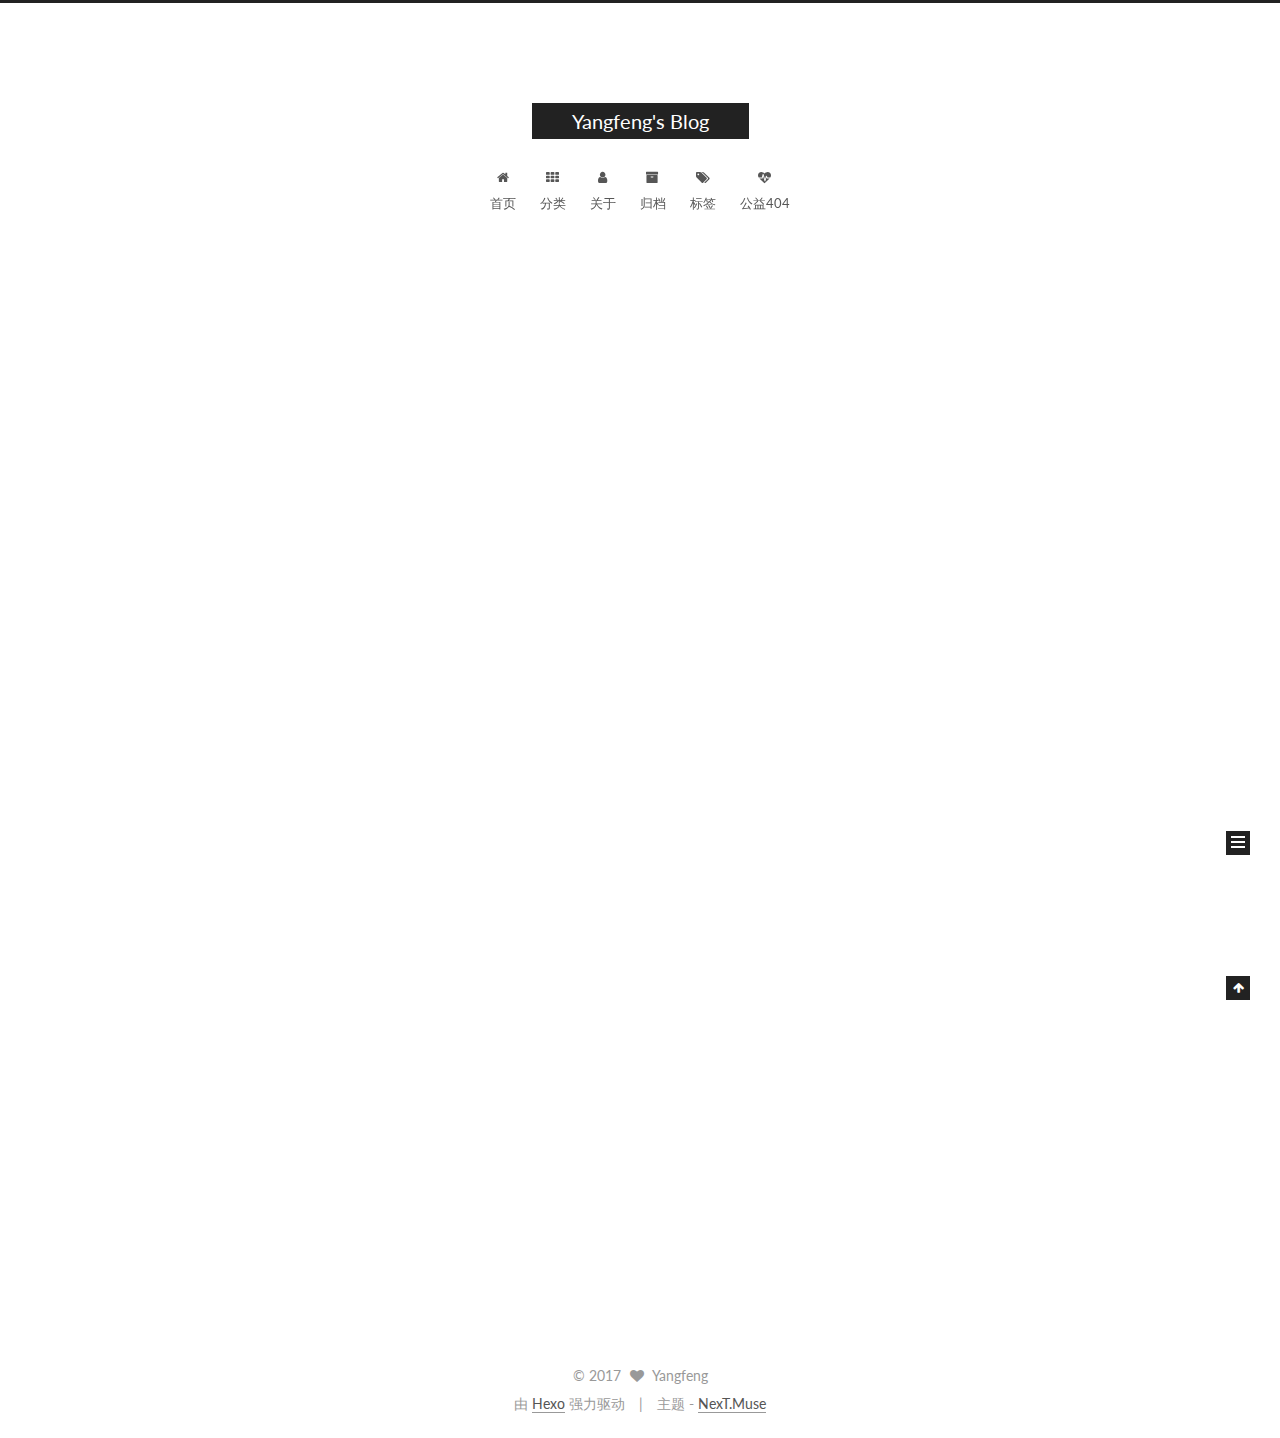
==== commit 66e7a0d9: "Site updated: 2017-03-14 10:40:38" ====
--- a/index.html
+++ b/index.html
@@ -5,7 +5,7 @@
   
 
 
-<html class="theme-next muse use-motion" lang="">
+<html class="theme-next muse use-motion" lang="zh-Hans">
 <head>
   <meta charset="UTF-8"/>
 <meta http-equiv="X-UA-Compatible" content="IE=edge" />
@@ -88,11 +88,11 @@
 
 
 <meta property="og:type" content="website">
-<meta property="og:title" content="Hexo">
+<meta property="og:title" content="Yangfeng's Blog">
 <meta property="og:url" content="http://yoursite.com/index.html">
-<meta property="og:site_name" content="Hexo">
+<meta property="og:site_name" content="Yangfeng's Blog">
 <meta name="twitter:card" content="summary">
-<meta name="twitter:title" content="Hexo">
+<meta name="twitter:title" content="Yangfeng's Blog">
 
 
 
@@ -106,7 +106,7 @@
     motion: true,
     duoshuo: {
       userId: '0',
-      author: 'Author'
+      author: '博主'
     },
     algolia: {
       applicationID: '',
@@ -126,10 +126,10 @@
 
 
 
-  <title> Hexo </title>
+  <title> Yangfeng's Blog </title>
 </head>
 
-<body itemscope itemtype="http://schema.org/WebPage" lang="">
+<body itemscope itemtype="http://schema.org/WebPage" lang="zh-Hans">
 
   
 
@@ -164,7 +164,7 @@
     <div class="custom-logo-site-title">
       <a href="/"  class="brand" rel="start">
         <span class="logo-line-before"><i></i></span>
-        <span class="site-title">Hexo</span>
+        <span class="site-title">Yangfeng's Blog</span>
         <span class="logo-line-after"><i></i></span>
       </a>
     </div>
@@ -194,17 +194,37 @@
             
               <i class="menu-item-icon fa fa-fw fa-home"></i> <br />
             
-            Startseite
+            首页
           </a>
         </li>
       
         
+        <li class="menu-item menu-item-categories">
+          <a href="/categories" rel="section">
+            
+              <i class="menu-item-icon fa fa-fw fa-th"></i> <br />
+            
+            分类
+          </a>
+        </li>
+      
+        
+        <li class="menu-item menu-item-about">
+          <a href="/about" rel="section">
+            
+              <i class="menu-item-icon fa fa-fw fa-user"></i> <br />
+            
+            关于
+          </a>
+        </li>
+      
+        
         <li class="menu-item menu-item-archives">
           <a href="/archives" rel="section">
             
               <i class="menu-item-icon fa fa-fw fa-archive"></i> <br />
             
-            Archiv
+            归档
           </a>
         </li>
       
@@ -214,7 +234,17 @@
             
               <i class="menu-item-icon fa fa-fw fa-tags"></i> <br />
             
-            Tags
+            标签
+          </a>
+        </li>
+      
+        
+        <li class="menu-item menu-item-commonweal">
+          <a href="/404.html" rel="section">
+            
+              <i class="menu-item-icon fa fa-fw fa-heartbeat"></i> <br />
+            
+            公益404
           </a>
         </li>
       
@@ -250,13 +280,13 @@
     <link itemprop="mainEntityOfPage" href="http://yoursite.com/2017/02/22/hello-world/">
 
     <span hidden itemprop="author" itemscope itemtype="http://schema.org/Person">
-      <meta itemprop="name" content="John Doe">
+      <meta itemprop="name" content="Yangfeng">
       <meta itemprop="description" content="">
       <meta itemprop="image" content="/images/avatar.gif">
     </span>
 
     <span hidden itemprop="publisher" itemscope itemtype="http://schema.org/Organization">
-      <meta itemprop="name" content="Hexo">
+      <meta itemprop="name" content="Yangfeng's Blog">
     </span>
 
     
@@ -284,9 +314,9 @@
                 <i class="fa fa-calendar-o"></i>
               </span>
               
-                <span class="post-meta-item-text">Veröffentlicht am</span>
+                <span class="post-meta-item-text">发表于</span>
               
-              <time title="Post created" itemprop="dateCreated datePublished" datetime="2017-02-22T16:43:14+08:00">
+              <time title="创建于" itemprop="dateCreated datePublished" datetime="2017-02-22T16:43:14+08:00">
                 2017-02-22
               </time>
             
@@ -401,8 +431,8 @@
         <div class="site-author motion-element" itemprop="author" itemscope itemtype="http://schema.org/Person">
           <img class="site-author-image" itemprop="image"
                src="/images/avatar.gif"
-               alt="John Doe" />
-          <p class="site-author-name" itemprop="name">John Doe</p>
+               alt="Yangfeng" />
+          <p class="site-author-name" itemprop="name">Yangfeng</p>
            
               <p class="site-description motion-element" itemprop="description"></p>
           
@@ -413,7 +443,7 @@
             <div class="site-state-item site-state-posts">
               <a href="/archives">
                 <span class="site-state-item-count">1</span>
-                <span class="site-state-item-name">Artikel</span>
+                <span class="site-state-item-name">日志</span>
               </a>
             </div>
           
@@ -462,16 +492,16 @@
   <span class="with-love">
     <i class="fa fa-heart"></i>
   </span>
-  <span class="author" itemprop="copyrightHolder">John Doe</span>
+  <span class="author" itemprop="copyrightHolder">Yangfeng</span>
 </div>
 
 
 <div class="powered-by">
-  Erstellt mit  <a class="theme-link" href="https://hexo.io">Hexo</a>
+  由 <a class="theme-link" href="https://hexo.io">Hexo</a> 强力驱动
 </div>
 
 <div class="theme-info">
-  Theme -
+  主题 -
   <a class="theme-link" href="https://github.com/iissnan/hexo-theme-next">
     NexT.Muse
   </a>
--- a/css/main.css
+++ b/css/main.css
@@ -1684,7 +1684,7 @@
   width: 4px;
   height: 4px;
   border-radius: 50%;
-  background: #11d9c8;
+  background: #419a66;
 }
 .links-of-blogroll {
   font-size: 13px;
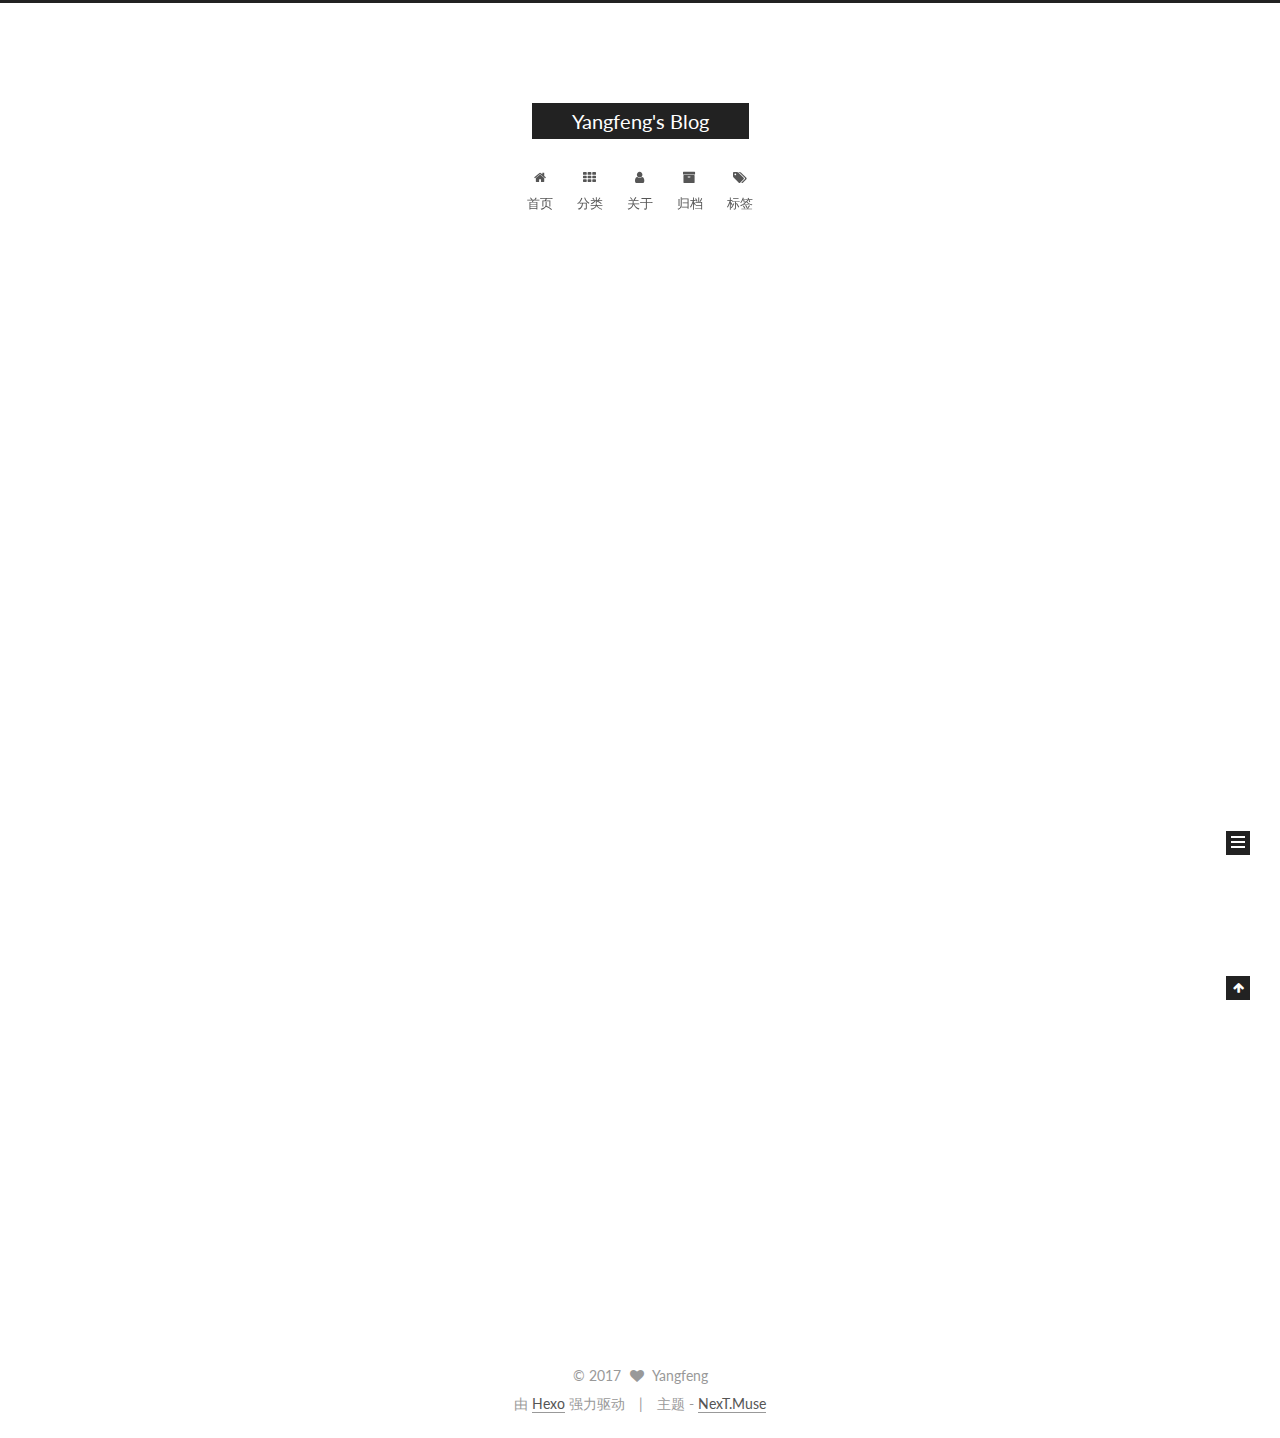
==== commit 273f5081: "Site updated: 2017-03-14 10:47:16" ====
--- a/index.html
+++ b/index.html
@@ -238,16 +238,6 @@
           </a>
         </li>
       
-        
-        <li class="menu-item menu-item-commonweal">
-          <a href="/404.html" rel="section">
-            
-              <i class="menu-item-icon fa fa-fw fa-heartbeat"></i> <br />
-            
-            公益404
-          </a>
-        </li>
-      
 
       
     </ul>
--- a/css/main.css
+++ b/css/main.css
@@ -1684,7 +1684,7 @@
   width: 4px;
   height: 4px;
   border-radius: 50%;
-  background: #419a66;
+  background: #ffe04b;
 }
 .links-of-blogroll {
   font-size: 13px;
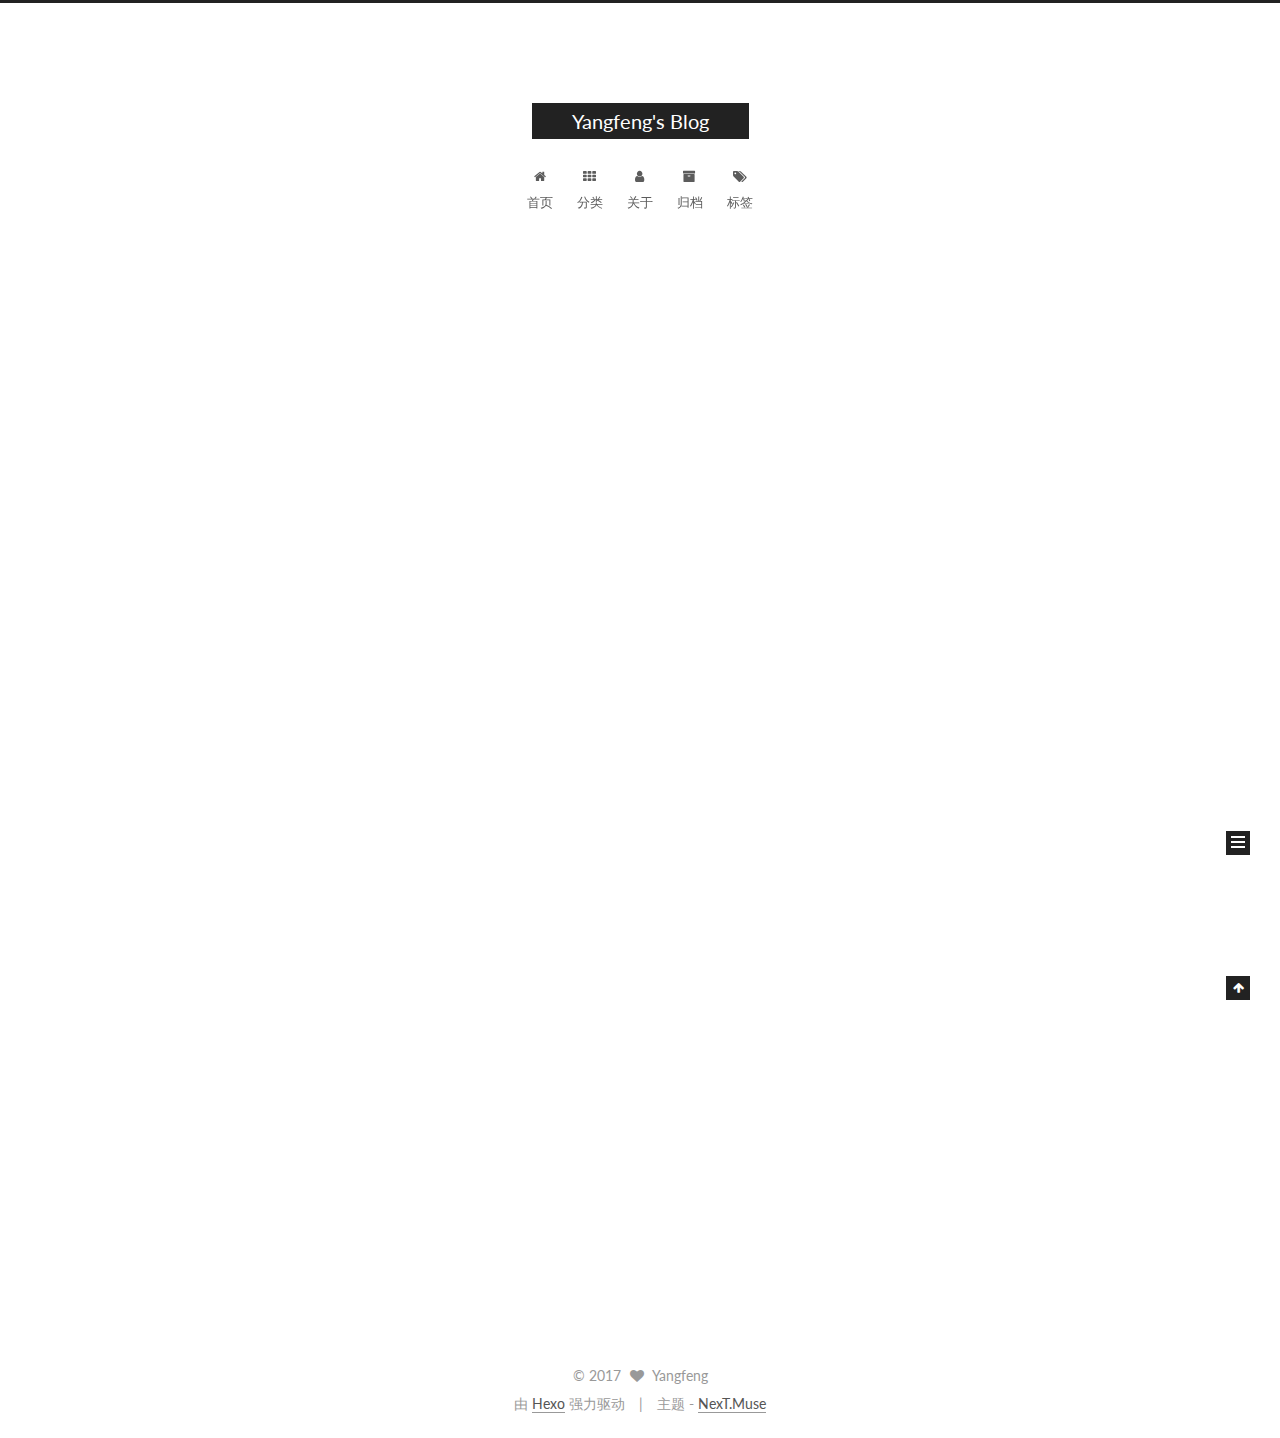
==== commit 4b9db16b: "Site updated: 2017-03-14 11:05:57" ====
--- a/index.html
+++ b/index.html
@@ -347,7 +347,7 @@
             <p>Welcome to <a href="https://hexo.io/" target="_blank" rel="external">Hexo</a>! This is your very first post. Check <a href="https://hexo.io/docs/" target="_blank" rel="external">documentation</a> for more info. If you get any problems when using Hexo, you can find the answer in <a href="https://hexo.io/docs/troubleshooting.html" target="_blank" rel="external">troubleshooting</a> or you can ask me on <a href="https://github.com/hexojs/hexo/issues" target="_blank" rel="external">GitHub</a>.</p>
 <h2 id="Quick-Start"><a href="#Quick-Start" class="headerlink" title="Quick Start"></a>Quick Start</h2><h3 id="Create-a-new-post"><a href="#Create-a-new-post" class="headerlink" title="Create a new post"></a>Create a new post</h3><figure class="highlight bash"><table><tr><td class="gutter"><pre><div class="line">1</div></pre></td><td class="code"><pre><div class="line">$ hexo new <span class="string">"My New Post"</span></div></pre></td></tr></table></figure>
 <p>More info: <a href="https://hexo.io/docs/writing.html" target="_blank" rel="external">Writing</a></p>
-<h3 id="Run-server"><a href="#Run-server" class="headerlink" title="Run server"></a>Run server</h3><figure class="highlight bash"><table><tr><td class="gutter"><pre><div class="line">1</div></pre></td><td class="code"><pre><div class="line">$ hexo server</div></pre></td></tr></table></figure>
+<h3 id="Run-server"><a href="#Run-server" class="headerlink" title="Run server"></a>Run server</h3><figure class="highlight bash"><table><tr><td class="gutter"><pre><div class="line">1</div></pre></td><td class="code"><pre><div class="line">$ hexo server的点点滴滴</div></pre></td></tr></table></figure>
 <p>More info: <a href="https://hexo.io/docs/server.html" target="_blank" rel="external">Server</a></p>
 <h3 id="Generate-static-files"><a href="#Generate-static-files" class="headerlink" title="Generate static files"></a>Generate static files</h3><figure class="highlight bash"><table><tr><td class="gutter"><pre><div class="line">1</div></pre></td><td class="code"><pre><div class="line">$ hexo generate</div></pre></td></tr></table></figure>
 <p>More info: <a href="https://hexo.io/docs/generating.html" target="_blank" rel="external">Generating</a></p>
--- a/css/main.css
+++ b/css/main.css
@@ -1684,7 +1684,7 @@
   width: 4px;
   height: 4px;
   border-radius: 50%;
-  background: #ffe04b;
+  background: #b1dbbd;
 }
 .links-of-blogroll {
   font-size: 13px;
